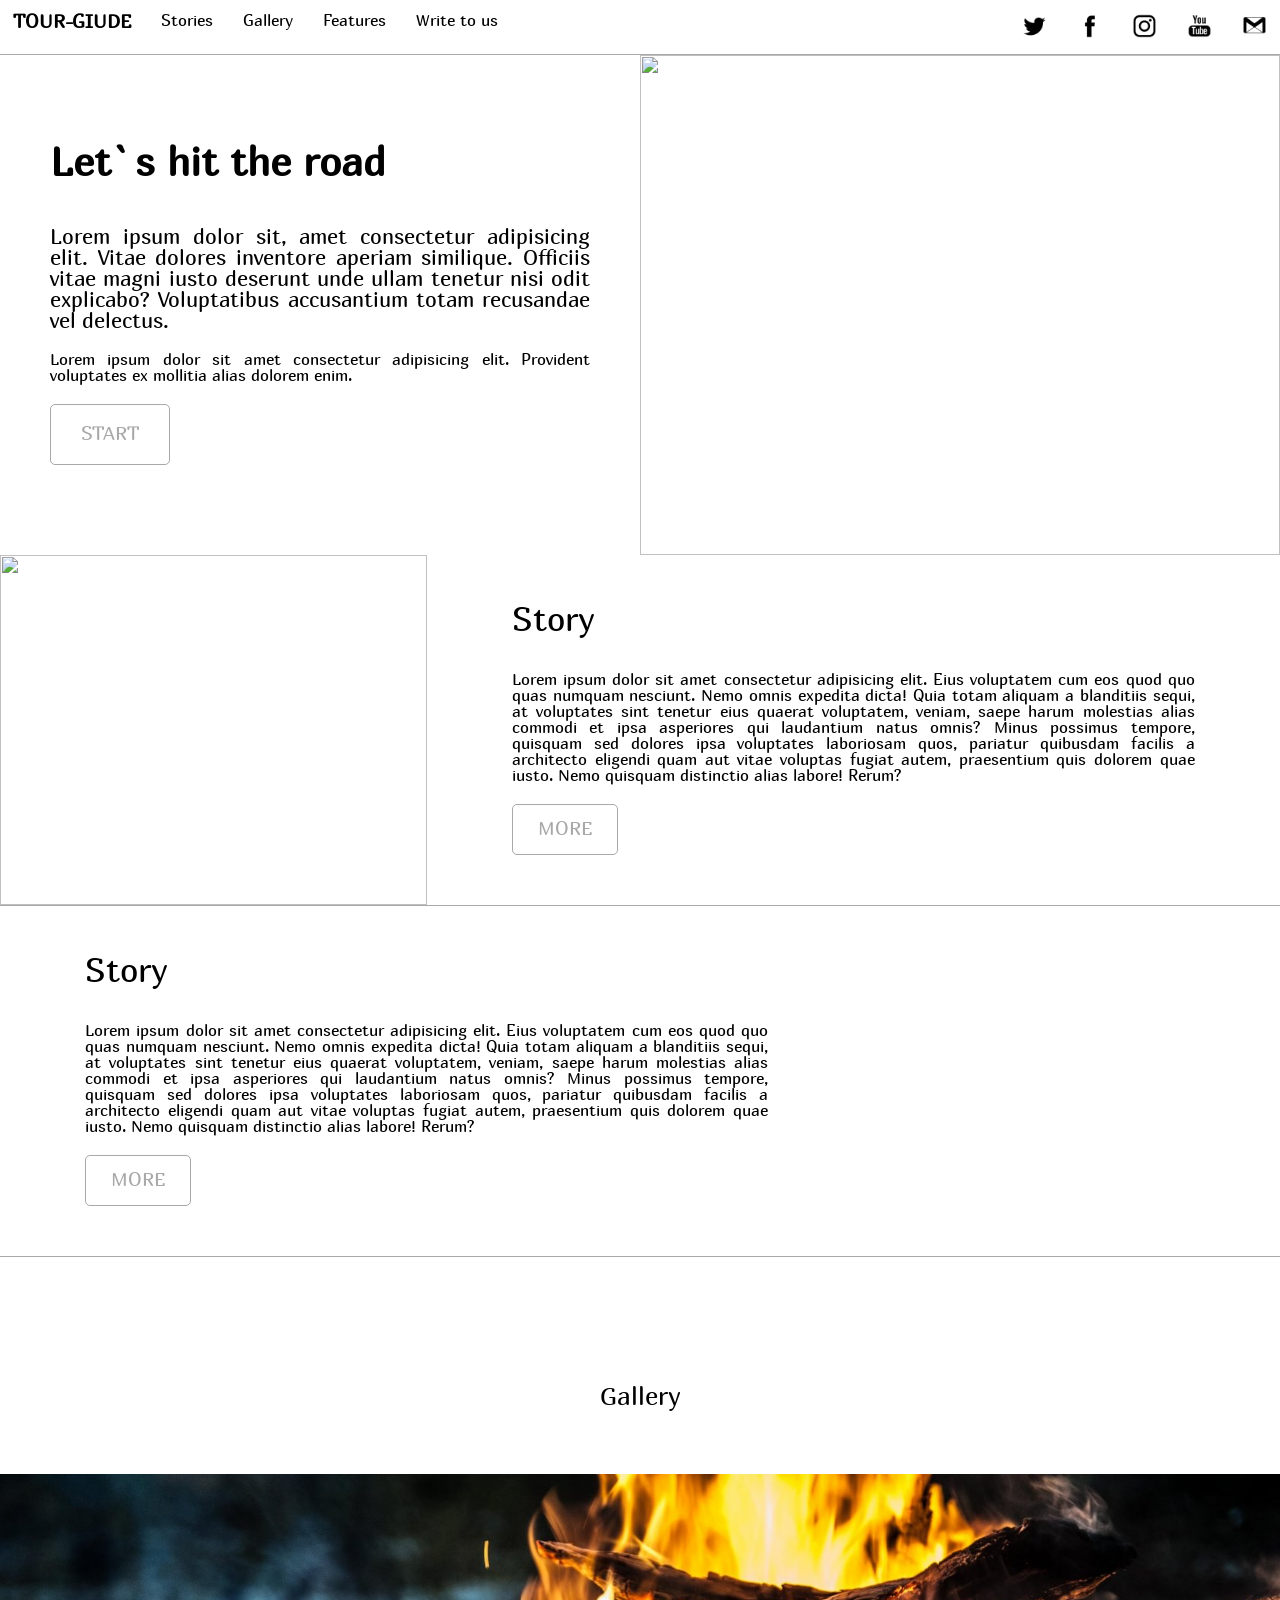
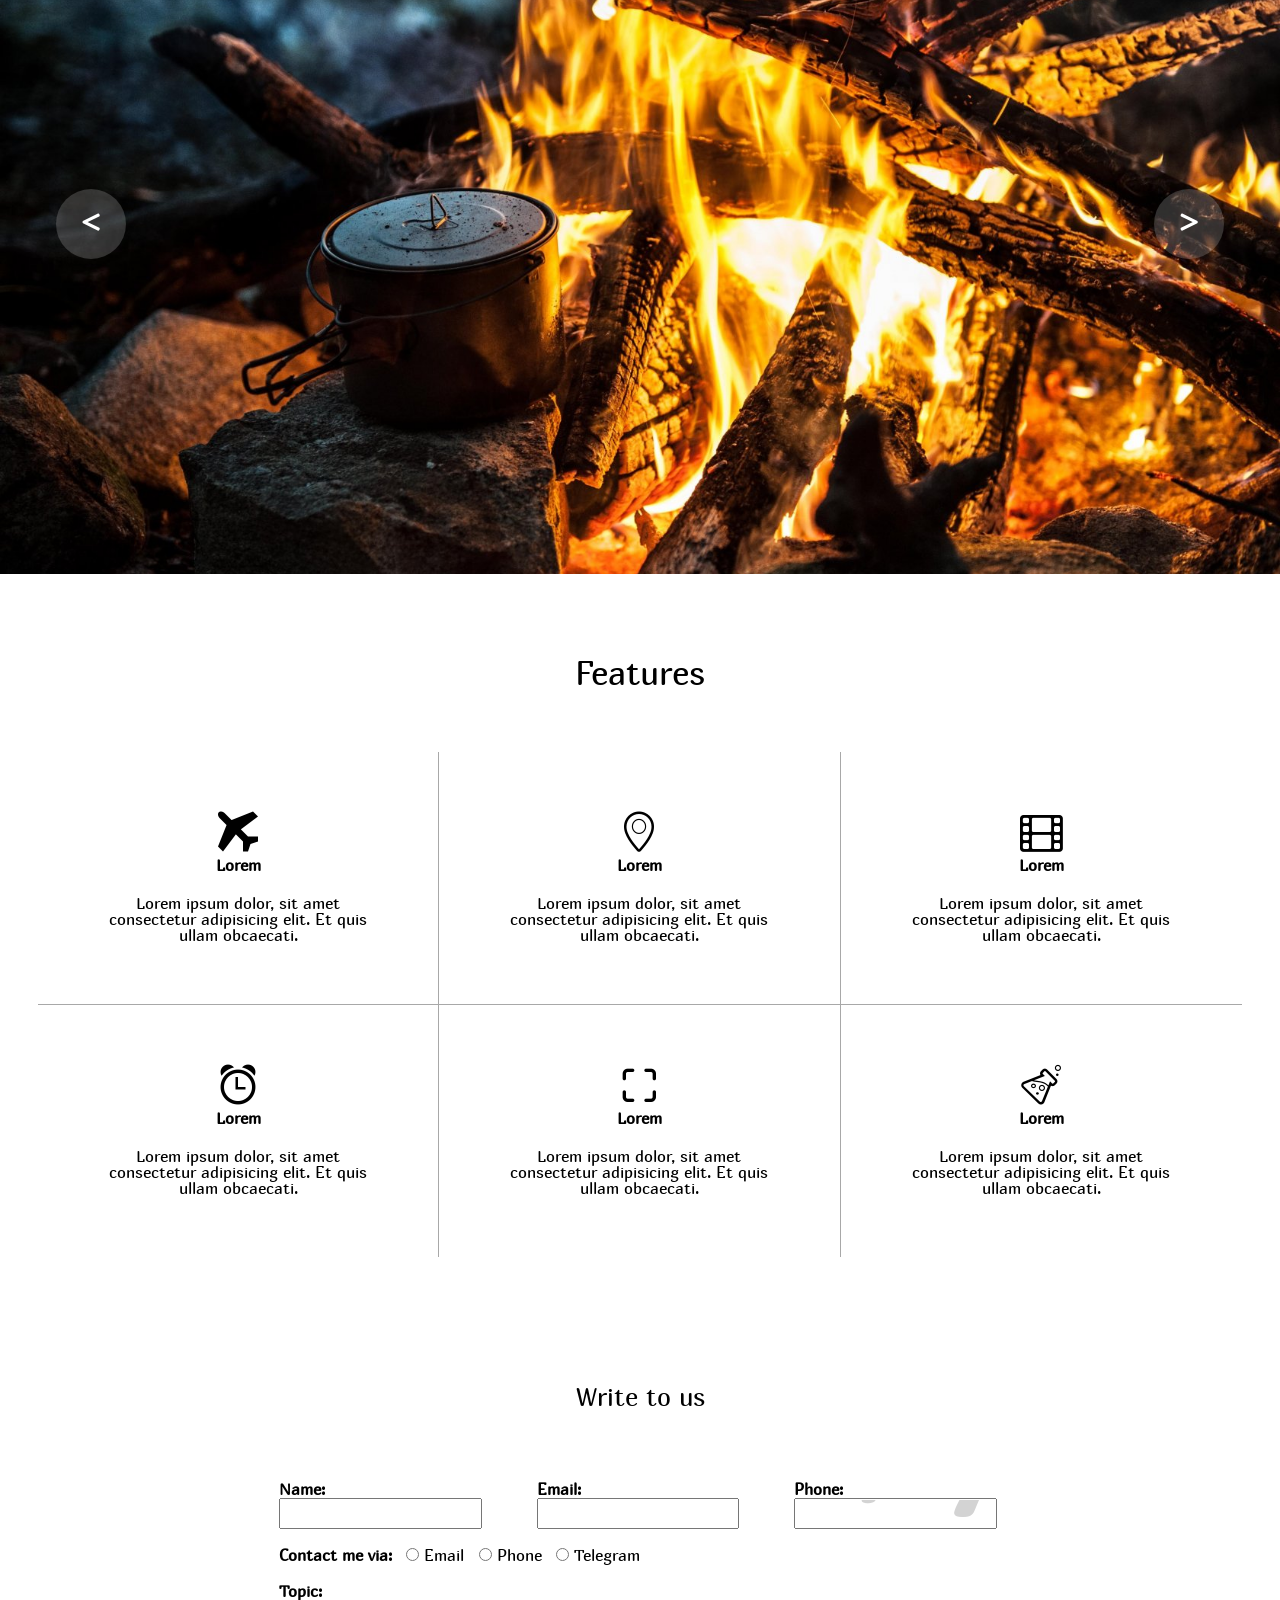
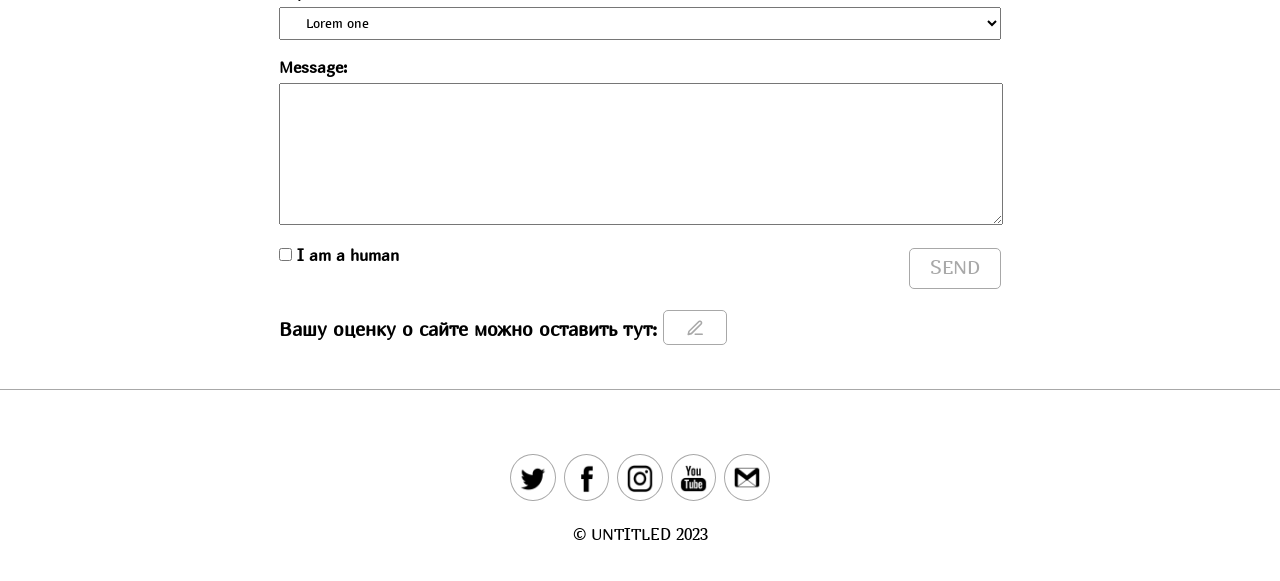
==== index.html @ f969e3f7 "Слайдер" ====
<!DOCTYPE html>
<html lang="en">
<head>
    <meta charset="UTF-8">
    <meta http-equiv="X-UA-Compatible" content="IE=edge">
    <meta name="viewport" content="width=device-width, initial-scale=1.0">
    <title>Project</title>
    <link rel="stylesheet" href="icomoon/style.css">
    <link rel="stylesheet/less" type="text/less" href="style.less">
    <link rel="stylesheet" href="style.css">
</head>
<body>
    <header>
        <div class="head_one">
            <div class="logo">
                tour-giude
            </div>
            <div>
                <a href="#">Stories</a>
            </div>
            <div>
                <a href="#">Gallery</a>
            </div>
            <div>
                <a href="#">Features</a>
            </div>
            <div>
                <a href="#">Write to us</a>
            </div>
        </div>

        <div class="head_two">

            <a href=""><img src="image/twitter-128.png" alt=""></a>
            <a href=""><img src="image/facebook-128.png" alt=""></a>
            <a href=""><img src="image/instagram-2-128.png" alt=""></a>
            <a href=""><img src="image/youtube-128.png" alt=""></a>
            <a href=""><img src="image/gmail-128.png" alt=""></a>

        </div>

        <div class="menu">
            <img src="image/free-icon-menu-bar-7555119.png" alt="">
        </div>
    </header>

    <main>
        <section class="se1">
            <div class="box">
                <div> <!-- текст -->
                    <h1>Let`s hit the road</h1>
                    <p class="p1">Lorem ipsum dolor sit, amet consectetur adipisicing elit. Vitae dolores inventore aperiam similique. Officiis vitae magni iusto deserunt unde ullam tenetur nisi odit explicabo? Voluptatibus accusantium totam recusandae vel delectus.</p>
                    <p class="p2">Lorem ipsum dolor sit amet consectetur adipisicing elit. Provident voluptates ex mollitia alias dolorem enim.</p>
                    <button class="start">start</button>
                </div>

                <div> <!-- изображение -->
                    <img src="https://c.wallhere.com/photos/a4/5b/forest_trees_pine_trees_mountains_nature_landscape_lake_vertical-2164045.jpg!d" alt="">
                </div>
            </div>
            <div class="box1">
                <div>
                    <img src="https://kartinkin.net/pics/uploads/posts/2022-07/1658646574_2-kartinkin-net-p-vertikalnii-les-priroda-krasivo-foto-3.jpg" alt="">
                </div>
                <div>
                    <h3>Story</h3>
                    <p>Lorem ipsum dolor sit amet consectetur adipisicing elit. Eius voluptatem cum eos quod quo quas numquam nesciunt. Nemo omnis expedita dicta! Quia totam aliquam a blanditiis sequi, at voluptates sint tenetur eius quaerat voluptatem, veniam, saepe harum molestias alias commodi et ipsa asperiores qui laudantium natus omnis? Minus possimus tempore, quisquam sed dolores ipsa voluptates laboriosam quos, pariatur quibusdam facilis a architecto eligendi quam aut vitae voluptas fugiat autem, praesentium quis dolorem quae iusto. Nemo quisquam distinctio alias labore! Rerum?</p>
                    <button class="more">more</button>
                </div>
            </div>
            <div class="box2">
                <div>
                    <h3>Story</h3>
                    <p>Lorem ipsum dolor sit amet consectetur adipisicing elit. Eius voluptatem cum eos quod quo quas numquam nesciunt. Nemo omnis expedita dicta! Quia totam aliquam a blanditiis sequi, at voluptates sint tenetur eius quaerat voluptatem, veniam, saepe harum molestias alias commodi et ipsa asperiores qui laudantium natus omnis? Minus possimus tempore, quisquam sed dolores ipsa voluptates laboriosam quos, pariatur quibusdam facilis a architecto eligendi quam aut vitae voluptas fugiat autem, praesentium quis dolorem quae iusto. Nemo quisquam distinctio alias labore! Rerum?</p>
                    <button class="more">more</button>
                </div>
                <div>
                    <img src="https://kartinkin.net/uploads/posts/2022-03/1647526646_1-kartinkin-net-p-priroda-vertikalnie-kartinki-1.jpg" alt="">
                </div>
            </div>
        </section>

        <section class="gal">
            <h3>Gallery</h3>
            <div class="galImg">
                <!-- <div class="st1">&lsaquo;</div> -->
                <!-- <img src="image/forest.jpg" alt="" class="galim1">
                <img src="image/gora.jpg" alt="" class="galim2">
                <img src="image/stars.jpg" alt="" class="galim3">
                <img src="image/fire2.jpg" alt="" class="galim4"> -->
                <div class="galImg_img">
                    <button class="left" onclick="slider.left();"><</button>
                    <div id="src"></div>
                    <button class="right" onclick="slider.right();">></button>
                </div>
                <!-- <div class="st2">&rsaquo;</div> -->
                <!-- <div class="galText">
                    <h4>Lorem</h4>
                    <p>
                        Lorem ipsum dolor sit amet consectetur adipisicing elit. Pariatur, voluptates.
                    </p>
                    <button class="galMore">More</button>
                </div> -->
            </div>
        </section>

        <section class="tab">
            <h3>Features</h3>
            <div class="boxBorder1">
                <span class="icon-airplane icon"></span>
                <h4>Lorem</h4>
                <p>Lorem ipsum dolor, sit amet consectetur adipisicing elit. Et quis ullam obcaecati.</p>
            </div>
            <div class="boxBorder2">
                <span class="icon-location1 icon"></span>
                <h4>Lorem</h4>
                <p>Lorem ipsum dolor, sit amet consectetur adipisicing elit. Et quis ullam obcaecati.</p>
            </div>
            <div class="boxBorder3">
                <span class="icon-film icon"></span>
                <h4>Lorem</h4>
                <p>Lorem ipsum dolor, sit amet consectetur adipisicing elit. Et quis ullam obcaecati.</p>
            </div>
            <div class="boxBorder4">
                <span class="icon-alarm icon"></span>
                <h4>Lorem</h4>
                <p>Lorem ipsum dolor, sit amet consectetur adipisicing elit. Et quis ullam obcaecati.</p>
            </div>
            <div class="boxBorder5">
                <span class="icon-maximize icon"></span>
                <h4>Lorem</h4>
                <p>Lorem ipsum dolor, sit amet consectetur adipisicing elit. Et quis ullam obcaecati.</p>
            </div>
            <div class="boxBorder6">
                <span class="icon-lab1 icon"></span>
                <h4>Lorem</h4>
                <p>Lorem ipsum dolor, sit amet consectetur adipisicing elit. Et quis ullam obcaecati.</p>
            </div>
        </section>

        <section class="form">
            <!-- секция -->
            <h3>Write to us</h3>

            <div class="FormsTow">  <!-- форма -->
                <div class="block1"> <!-- 1 блок -->
                    <div class="name">
                        <div>
                            Name:
                        </div>
                        <input type="text">
                    </div>

                    <div class="email">
                        <div>
                            Email:
                        </div>
                        <input type="email">
                    </div>

                    <div class="phone">
                        <div>
                            Phone:
                        </div>
                        <input type="text" placeholder="+7 (---) --- -- --">
                    </div>
                </div>

                <div class="block2"> <!-- 2 блок -->
                    <div>
                        Contact me via:
                    </div>
                    <label>
                        <input type="radio" name="rad">
                        <span>Email</span>
                    </label>

                    <label>
                        <input type="radio" name="rad">
                        <span>Phone</span>
                    </label>

                    <label>
                        <input type="radio" name="rad">
                        <span>Telegram</span>
                    </label>
                </div>

                <div> <!-- 3 блок -->
                    <div>
                        Topic:
                    </div>

                    <select name="" id="">
                        <option value="">
                            Lorem one
                        </option>

                        <option value="">
                            Lorem two
                        </option>

                        <option value="">
                            Lorem three
                        </option>

                        <option value="">
                            Lorem four
                        </option>

                        <option value="">
                            Lorem five
                        </option>
                    </select>

                </div>

                <div> <!-- 4 блок -->

                    <div>
                        Message:
                    </div>
                    <textarea name="" id="" cols="30" rows="10"></textarea>
                </div>

                <div> <!-- 5 блок -->
                    <label for="">
                        <input type="checkbox">
                        <span>I am a human</span>
                    </label>
                    <button class="send">send</button>
                </div>

                <div class="block6">
                    Вашу оценку о сайте можно оставить тут: <a href="mailto:dasha_260899@mail.ru?subject=Оценка&body=Добры%20день%2C%20Дарья!%0D%0AВаша%20страничка%20оценена%20на%2012%20из%2012)))" class="icon-edit-3"></a>
                </div>
            </div>

        </section>

    </main>

    <footer>
        <div class="box_img"> 
            <div >
                <img src="image/twitter-128.png" alt="">
            </div>
            <div>
                <img src="image/facebook-128.png" alt="">
            </div>
            <div>
                <img src="image/instagram-2-128.png" alt="">
            </div>
            <div>
                <img src="image/youtube-128.png" alt="">
            </div>
            <div>
                <img src="image/gmail-128.png" alt="">
            </div>
        </div>
        <div class="copy">
            &copy; Untitled 2023
        </div>
    </footer>  
    
    
    <script src="script.js"></script>
</body>
</html>
---- icomoon/style.css ----
@font-face {
  font-family: 'icomoon';
  src:  url('fonts/icomoon.eot?20i8xl');
  src:  url('fonts/icomoon.eot?20i8xl#iefix') format('embedded-opentype'),
    url('fonts/icomoon.ttf?20i8xl') format('truetype'),
    url('fonts/icomoon.woff?20i8xl') format('woff'),
    url('fonts/icomoon.svg?20i8xl#icomoon') format('svg');
  font-weight: normal;
  font-style: normal;
  font-display: block;
}

[class^="icon-"], [class*=" icon-"] {
  /* use !important to prevent issues with browser extensions that change fonts */
  font-family: 'icomoon' !important;
  speak: never;
  font-style: normal;
  font-weight: normal;
  font-variant: normal;
  text-transform: none;
  line-height: 1;

  /* Better Font Rendering =========== */
  -webkit-font-smoothing: antialiased;
  -moz-osx-font-smoothing: grayscale;
}

.icon-heart2:before {
  content: "\e900";
}
.icon-cloud2:before {
  content: "\e901";
}
.icon-star1:before {
  content: "\e902";
}
.icon-tv2:before {
  content: "\e903";
}
.icon-sound:before {
  content: "\e904";
}
.icon-video:before {
  content: "\e905";
}
.icon-trash1:before {
  content: "\e906";
}
.icon-user2:before {
  content: "\e907";
}
.icon-key3:before {
  content: "\e908";
}
.icon-search2:before {
  content: "\e909";
}
.icon-settings:before {
  content: "\e90a";
}
.icon-camera2:before {
  content: "\e90b";
}
.icon-tag1:before {
  content: "\e90c";
}
.icon-lock2:before {
  content: "\e90d";
}
.icon-bulb:before {
  content: "\e90e";
}
.icon-pen1:before {
  content: "\e90f";
}
.icon-diamond1:before {
  content: "\e910";
}
.icon-display1:before {
  content: "\e911";
}
.icon-location1:before {
  content: "\e912";
}
.icon-eye2:before {
  content: "\e913";
}
.icon-bubble1:before {
  content: "\e914";
}
.icon-stack1:before {
  content: "\e915";
}
.icon-cup:before {
  content: "\e916";
}
.icon-phone2:before {
  content: "\e917";
}
.icon-news:before {
  content: "\e918";
}
.icon-mail1:before {
  content: "\e919";
}
.icon-like:before {
  content: "\e91a";
}
.icon-photo1:before {
  content: "\e91b";
}
.icon-note:before {
  content: "\e91c";
}
.icon-clock1:before {
  content: "\e91d";
}
.icon-paperplane:before {
  content: "\e91e";
}
.icon-params:before {
  content: "\e91f";
}
.icon-banknote:before {
  content: "\e920";
}
.icon-data:before {
  content: "\e921";
}
.icon-music2:before {
  content: "\e922";
}
.icon-megaphone:before {
  content: "\e923";
}
.icon-study:before {
  content: "\e924";
}
.icon-lab1:before {
  content: "\e925";
}
.icon-food:before {
  content: "\e926";
}
.icon-t-shirt:before {
  content: "\e927";
}
.icon-fire2:before {
  content: "\e928";
}
.icon-clip:before {
  content: "\e929";
}
.icon-shop:before {
  content: "\e92a";
}
.icon-calendar2:before {
  content: "\e92b";
}
.icon-wallet:before {
  content: "\e92c";
}
.icon-vynil:before {
  content: "\e92d";
}
.icon-truck2:before {
  content: "\e92e";
}
.icon-world:before {
  content: "\e92f";
}
.icon-activity:before {
  content: "\e930";
}
.icon-airplay:before {
  content: "\e931";
}
.icon-alert-circle:before {
  content: "\e932";
}
.icon-alert-octagon:before {
  content: "\e933";
}
.icon-alert-triangle:before {
  content: "\e934";
}
.icon-align-center1:before {
  content: "\e935";
}
.icon-align-justify1:before {
  content: "\e936";
}
.icon-align-left1:before {
  content: "\e937";
}
.icon-align-right1:before {
  content: "\e938";
}
.icon-anchor1:before {
  content: "\e939";
}
.icon-aperture:before {
  content: "\e93a";
}
.icon-archive1:before {
  content: "\e93b";
}
.icon-arrow-down3:before {
  content: "\e93c";
}
.icon-arrow-down-circle:before {
  content: "\e93d";
}
.icon-arrow-down-left1:before {
  content: "\e93e";
}
.icon-arrow-down-right1:before {
  content: "\e93f";
}
.icon-arrow-left3:before {
  content: "\e940";
}
.icon-arrow-left-circle:before {
  content: "\e941";
}
.icon-arrow-right3:before {
  content: "\e942";
}
.icon-arrow-right-circle:before {
  content: "\e943";
}
.icon-arrow-up3:before {
  content: "\e944";
}
.icon-arrow-up-circle:before {
  content: "\e945";
}
.icon-arrow-up-left1:before {
  content: "\e946";
}
.icon-arrow-up-right1:before {
  content: "\e947";
}
.icon-at-sign:before {
  content: "\e948";
}
.icon-award:before {
  content: "\e949";
}
.icon-bar-chart1:before {
  content: "\e94a";
}
.icon-bar-chart-2:before {
  content: "\e94b";
}
.icon-battery1:before {
  content: "\e94c";
}
.icon-battery-charging:before {
  content: "\e94d";
}
.icon-bell2:before {
  content: "\e94e";
}
.icon-bell-off:before {
  content: "\e94f";
}
.icon-bluetooth1:before {
  content: "\e950";
}
.icon-bold2:before {
  content: "\e951";
}
.icon-book2:before {
  content: "\e952";
}
.icon-book-open:before {
  content: "\e953";
}
.icon-bookmark2:before {
  content: "\e954";
}
.icon-box:before {
  content: "\e955";
}
.icon-briefcase2:before {
  content: "\e956";
}
.icon-calendar3:before {
  content: "\e957";
}
.icon-camera3:before {
  content: "\e958";
}
.icon-camera-off:before {
  content: "\e959";
}
.icon-cast:before {
  content: "\e95a";
}
.icon-check1:before {
  content: "\e95b";
}
.icon-check-circle1:before {
  content: "\e95c";
}
.icon-check-square1:before {
  content: "\e95d";
}
.icon-chevron-down1:before {
  content: "\e95e";
}
.icon-chevron-left1:before {
  content: "\e95f";
}
.icon-chevron-right1:before {
  content: "\e960";
}
.icon-chevron-up1:before {
  content: "\e961";
}
.icon-chevrons-down:before {
  content: "\e962";
}
.icon-chevrons-left:before {
  content: "\e963";
}
.icon-chevrons-right:before {
  content: "\e964";
}
.icon-chevrons-up:before {
  content: "\e965";
}
.icon-chrome2:before {
  content: "\e966";
}
.icon-circle1:before {
  content: "\e967";
}
.icon-clipboard2:before {
  content: "\e968";
}
.icon-clock3:before {
  content: "\e969";
}
.icon-cloud3:before {
  content: "\e96a";
}
.icon-cloud-drizzle:before {
  content: "\e96b";
}
.icon-cloud-lightning:before {
  content: "\e96c";
}
.icon-cloud-off:before {
  content: "\e96d";
}
.icon-cloud-rain:before {
  content: "\e96e";
}
.icon-cloud-snow:before {
  content: "\e96f";
}
.icon-code1:before {
  content: "\e970";
}
.icon-codepen2:before {
  content: "\e971";
}
.icon-codesandbox:before {
  content: "\e972";
}
.icon-coffee1:before {
  content: "\e973";
}
.icon-columns1:before {
  content: "\e974";
}
.icon-command1:before {
  content: "\e975";
}
.icon-compass3:before {
  content: "\e976";
}
.icon-copy2:before {
  content: "\e977";
}
.icon-corner-down-left:before {
  content: "\e978";
}
.icon-corner-down-right:before {
  content: "\e979";
}
.icon-corner-left-down:before {
  content: "\e97a";
}
.icon-corner-left-up:before {
  content: "\e97b";
}
.icon-corner-right-down:before {
  content: "\e97c";
}
.icon-corner-right-up:before {
  content: "\e97d";
}
.icon-corner-up-left:before {
  content: "\e97e";
}
.icon-corner-up-right:before {
  content: "\e97f";
}
.icon-cpu:before {
  content: "\e980";
}
.icon-credit-card2:before {
  content: "\e981";
}
.icon-crop2:before {
  content: "\e982";
}
.icon-crosshair:before {
  content: "\e983";
}
.icon-database2:before {
  content: "\e984";
}
.icon-delete:before {
  content: "\e985";
}
.icon-disc:before {
  content: "\e986";
}
.icon-dollar-sign:before {
  content: "\e987";
}
.icon-download4:before {
  content: "\e988";
}
.icon-download-cloud:before {
  content: "\e989";
}
.icon-droplet1:before {
  content: "\e98a";
}
.icon-edit1:before {
  content: "\e98b";
}
.icon-edit-2:before {
  content: "\e98c";
}
.icon-edit-3:before {
  content: "\e98d";
}
.icon-external-link1:before {
  content: "\e98e";
}
.icon-eye3:before {
  content: "\e98f";
}
.icon-eye-off:before {
  content: "\e990";
}
.icon-facebook3:before {
  content: "\e991";
}
.icon-fast-forward1:before {
  content: "\e992";
}
.icon-feather:before {
  content: "\e993";
}
.icon-figma:before {
  content: "\e994";
}
.icon-file1:before {
  content: "\e995";
}
.icon-file-minus:before {
  content: "\e996";
}
.icon-file-plus:before {
  content: "\e997";
}
.icon-file-text3:before {
  content: "\e998";
}
.icon-film2:before {
  content: "\e999";
}
.icon-filter2:before {
  content: "\e99a";
}
.icon-flag2:before {
  content: "\e99b";
}
.icon-folder2:before {
  content: "\e99c";
}
.icon-folder-minus1:before {
  content: "\e99d";
}
.icon-folder-plus1:before {
  content: "\e99e";
}
.icon-framer:before {
  content: "\e99f";
}
.icon-frown:before {
  content: "\e9a0";
}
.icon-gift2:before {
  content: "\e9a1";
}
.icon-git-branch:before {
  content: "\e9a2";
}
.icon-git-commit:before {
  content: "\e9a3";
}
.icon-git-merge:before {
  content: "\e9a4";
}
.icon-git-pull-request:before {
  content: "\e9a5";
}
.icon-github2:before {
  content: "\e9a6";
}
.icon-gitlab1:before {
  content: "\e9a7";
}
.icon-globe1:before {
  content: "\e9a8";
}
.icon-grid:before {
  content: "\e9a9";
}
.icon-hard-drive:before {
  content: "\e9aa";
}
.icon-hash:before {
  content: "\e9ab";
}
.icon-headphones2:before {
  content: "\e9ac";
}
.icon-heart3:before {
  content: "\e9ad";
}
.icon-help-circle:before {
  content: "\e9ae";
}
.icon-hexagon:before {
  content: "\e9af";
}
.icon-home4:before {
  content: "\e9b0";
}
.icon-image2:before {
  content: "\e9b1";
}
.icon-inbox1:before {
  content: "\e9b2";
}
.icon-info2:before {
  content: "\e9b3";
}
.icon-instagram2:before {
  content: "\e9b4";
}
.icon-italic2:before {
  content: "\e9b5";
}
.icon-key4:before {
  content: "\e9b6";
}
.icon-layers:before {
  content: "\e9b7";
}
.icon-layout:before {
  content: "\e9b8";
}
.icon-life-buoy1:before {
  content: "\e9b9";
}
.icon-link2:before {
  content: "\e9ba";
}
.icon-link-2:before {
  content: "\e9bb";
}
.icon-linkedin3:before {
  content: "\e9bc";
}
.icon-list3:before {
  content: "\e9bd";
}
.icon-loader:before {
  content: "\e9be";
}
.icon-lock3:before {
  content: "\e9bf";
}
.icon-log-in:before {
  content: "\e9c0";
}
.icon-log-out:before {
  content: "\e9c1";
}
.icon-mail5:before {
  content: "\e9c2";
}
.icon-map3:before {
  content: "\e9c3";
}
.icon-map-pin1:before {
  content: "\e9c4";
}
.icon-maximize:before {
  content: "\e9c5";
}
.icon-maximize-2:before {
  content: "\e9c6";
}
.icon-meh:before {
  content: "\e9c7";
}
.icon-menu1:before {
  content: "\e9c8";
}
.icon-message-circle:before {
  content: "\e9c9";
}
.icon-message-square:before {
  content: "\e9ca";
}
.icon-mic1:before {
  content: "\e9cb";
}
.icon-mic-off:before {
  content: "\e9cc";
}
.icon-minimize:before {
  content: "\e9cd";
}
.icon-minimize-2:before {
  content: "\e9ce";
}
.icon-minus2:before {
  content: "\e9cf";
}
.icon-minus-circle1:before {
  content: "\e9d0";
}
.icon-minus-square1:before {
  content: "\e9d1";
}
.icon-monitor:before {
  content: "\e9d2";
}
.icon-moon:before {
  content: "\e9d3";
}
.icon-more-horizontal:before {
  content: "\e9d4";
}
.icon-more-vertical:before {
  content: "\e9d5";
}
.icon-mouse-pointer1:before {
  content: "\e9d6";
}
.icon-move:before {
  content: "\e9d7";
}
.icon-music3:before {
  content: "\e9d8";
}
.icon-navigation:before {
  content: "\e9d9";
}
.icon-navigation-2:before {
  content: "\e9da";
}
.icon-octagon:before {
  content: "\e9db";
}
.icon-package:before {
  content: "\e9dc";
}
.icon-paperclip1:before {
  content: "\e9dd";
}
.icon-pause3:before {
  content: "\e9de";
}
.icon-pause-circle1:before {
  content: "\e9df";
}
.icon-pen-tool:before {
  content: "\e9e0";
}
.icon-percent1:before {
  content: "\e9e1";
}
.icon-phone3:before {
  content: "\e9e2";
}
.icon-phone-call:before {
  content: "\e9e3";
}
.icon-phone-forwarded:before {
  content: "\e9e4";
}
.icon-phone-incoming:before {
  content: "\e9e5";
}
.icon-phone-missed:before {
  content: "\e9e6";
}
.icon-phone-off:before {
  content: "\e9e7";
}
.icon-phone-outgoing:before {
  content: "\e9e8";
}
.icon-pie-chart2:before {
  content: "\e9e9";
}
.icon-play4:before {
  content: "\e9ea";
}
.icon-play-circle1:before {
  content: "\e9eb";
}
.icon-plus2:before {
  content: "\e9ec";
}
.icon-plus-circle1:before {
  content: "\e9ed";
}
.icon-plus-square1:before {
  content: "\e9ee";
}
.icon-pocket:before {
  content: "\e9ef";
}
.icon-power1:before {
  content: "\e9f0";
}
.icon-printer1:before {
  content: "\e9f1";
}
.icon-radio:before {
  content: "\e9f2";
}
.icon-refresh-ccw:before {
  content: "\e9f3";
}
.icon-refresh-cw:before {
  content: "\e9f4";
}
.icon-repeat1:before {
  content: "\e9f5";
}
.icon-rewind:before {
  content: "\e9f6";
}
.icon-rotate-ccw:before {
  content: "\e9f7";
}
.icon-rotate-cw:before {
  content: "\e9f8";
}
.icon-rss3:before {
  content: "\e9f9";
}
.icon-save1:before {
  content: "\e9fa";
}
.icon-scissors2:before {
  content: "\e9fb";
}
.icon-search3:before {
  content: "\e9fc";
}
.icon-send1:before {
  content: "\e9fd";
}
.icon-server1:before {
  content: "\e9fe";
}
.icon-settings1:before {
  content: "\e9ff";
}
.icon-share3:before {
  content: "\ea00";
}
.icon-share-2:before {
  content: "\ea01";
}
.icon-shield2:before {
  content: "\ea02";
}
.icon-shield-off:before {
  content: "\ea03";
}
.icon-shopping-bag1:before {
  content: "\ea04";
}
.icon-shopping-cart1:before {
  content: "\ea05";
}
.icon-shuffle1:before {
  content: "\ea06";
}
.icon-sidebar:before {
  content: "\ea07";
}
.icon-skip-back:before {
  content: "\ea08";
}
.icon-skip-forward:before {
  content: "\ea09";
}
.icon-slack1:before {
  content: "\ea0a";
}
.icon-slash:before {
  content: "\ea0b";
}
.icon-sliders1:before {
  content: "\ea0c";
}
.icon-smartphone:before {
  content: "\ea0d";
}
.icon-smile1:before {
  content: "\ea0e";
}
.icon-speaker:before {
  content: "\ea0f";
}
.icon-square1:before {
  content: "\ea10";
}
.icon-star2:before {
  content: "\ea11";
}
.icon-stop-circle1:before {
  content: "\ea12";
}
.icon-sun1:before {
  content: "\ea13";
}
.icon-sunrise:before {
  content: "\ea14";
}
.icon-sunset:before {
  content: "\ea15";
}
.icon-tablet2:before {
  content: "\ea16";
}
.icon-tag2:before {
  content: "\ea17";
}
.icon-target1:before {
  content: "\ea18";
}
.icon-terminal2:before {
  content: "\ea19";
}
.icon-thermometer1:before {
  content: "\ea1a";
}
.icon-thumbs-down1:before {
  content: "\ea1b";
}
.icon-thumbs-up1:before {
  content: "\ea1c";
}
.icon-toggle-left1:before {
  content: "\ea1d";
}
.icon-toggle-right1:before {
  content: "\ea1e";
}
.icon-tool:before {
  content: "\ea1f";
}
.icon-trash2:before {
  content: "\ea20";
}
.icon-trash-2:before {
  content: "\ea21";
}
.icon-trello2:before {
  content: "\ea22";
}
.icon-trending-down:before {
  content: "\ea23";
}
.icon-trending-up:before {
  content: "\ea24";
}
.icon-triangle:before {
  content: "\ea25";
}
.icon-truck3:before {
  content: "\ea26";
}
.icon-tv3:before {
  content: "\ea27";
}
.icon-twitch2:before {
  content: "\ea28";
}
.icon-twitter2:before {
  content: "\ea29";
}
.icon-type:before {
  content: "\ea2a";
}
.icon-umbrella1:before {
  content: "\ea2b";
}
.icon-underline2:before {
  content: "\ea2c";
}
.icon-unlock1:before {
  content: "\ea2d";
}
.icon-upload4:before {
  content: "\ea2e";
}
.icon-upload-cloud:before {
  content: "\ea2f";
}
.icon-user3:before {
  content: "\ea30";
}
.icon-user-check1:before {
  content: "\ea31";
}
.icon-user-minus1:before {
  content: "\ea32";
}
.icon-user-plus2:before {
  content: "\ea33";
}
.icon-user-x:before {
  content: "\ea34";
}
.icon-users2:before {
  content: "\ea35";
}
.icon-video1:before {
  content: "\ea36";
}
.icon-video-off:before {
  content: "\ea37";
}
.icon-voicemail:before {
  content: "\ea38";
}
.icon-volume:before {
  content: "\ea39";
}
.icon-volume-1:before {
  content: "\ea3a";
}
.icon-volume-2:before {
  content: "\ea3b";
}
.icon-volume-x:before {
  content: "\ea3c";
}
.icon-watch:before {
  content: "\ea3d";
}
.icon-wifi1:before {
  content: "\ea3e";
}
.icon-wifi-off:before {
  content: "\ea3f";
}
.icon-wind:before {
  content: "\ea40";
}
.icon-x:before {
  content: "\ea41";
}
.icon-x-circle:before {
  content: "\ea42";
}
.icon-x-octagon:before {
  content: "\ea43";
}
.icon-x-square:before {
  content: "\ea44";
}
.icon-youtube3:before {
  content: "\ea45";
}
.icon-zap:before {
  content: "\ea46";
}
.icon-zap-off:before {
  content: "\ea47";
}
.icon-zoom-in1:before {
  content: "\ea48";
}
.icon-zoom-out1:before {
  content: "\ea49";
}
.icon-asterisk:before {
  content: "\f069";
}
.icon-plus:before {
  content: "\f067";
}
.icon-question:before {
  content: "\f128";
}
.icon-minus:before {
  content: "\f068";
}
.icon-glass:before {
  content: "\f000";
}
.icon-music:before {
  content: "\f001";
}
.icon-search:before {
  content: "\f002";
}
.icon-envelope-o:before {
  content: "\f003";
}
.icon-heart:before {
  content: "\f004";
}
.icon-star:before {
  content: "\f005";
}
.icon-star-o:before {
  content: "\f006";
}
.icon-user:before {
  content: "\f007";
}
.icon-film:before {
  content: "\f008";
}
.icon-th-large:before {
  content: "\f009";
}
.icon-th:before {
  content: "\f00a";
}
.icon-th-list:before {
  content: "\f00b";
}
.icon-check:before {
  content: "\f00c";
}
.icon-close:before {
  content: "\f00d";
}
.icon-remove:before {
  content: "\f00d";
}
.icon-times:before {
  content: "\f00d";
}
.icon-search-plus:before {
  content: "\f00e";
}
.icon-search-minus:before {
  content: "\f010";
}
.icon-power-off:before {
  content: "\f011";
}
.icon-signal:before {
  content: "\f012";
}
.icon-cog:before {
  content: "\f013";
}
.icon-gear:before {
  content: "\f013";
}
.icon-trash-o:before {
  content: "\f014";
}
.icon-home:before {
  content: "\f015";
}
.icon-file-o:before {
  content: "\f016";
}
.icon-clock-o:before {
  content: "\f017";
}
.icon-road:before {
  content: "\f018";
}
.icon-download:before {
  content: "\f019";
}
.icon-arrow-circle-o-down:before {
  content: "\f01a";
}
.icon-arrow-circle-o-up:before {
  content: "\f01b";
}
.icon-inbox:before {
  content: "\f01c";
}
.icon-play-circle-o:before {
  content: "\f01d";
}
.icon-repeat:before {
  content: "\f01e";
}
.icon-rotate-right:before {
  content: "\f01e";
}
.icon-refresh:before {
  content: "\f021";
}
.icon-list-alt:before {
  content: "\f022";
}
.icon-lock:before {
  content: "\f023";
}
.icon-flag:before {
  content: "\f024";
}
.icon-headphones:before {
  content: "\f025";
}
.icon-volume-off:before {
  content: "\f026";
}
.icon-volume-down:before {
  content: "\f027";
}
.icon-volume-up:before {
  content: "\f028";
}
.icon-qrcode:before {
  content: "\f029";
}
.icon-barcode:before {
  content: "\f02a";
}
.icon-tag:before {
  content: "\f02b";
}
.icon-tags:before {
  content: "\f02c";
}
.icon-book:before {
  content: "\f02d";
}
.icon-bookmark:before {
  content: "\f02e";
}
.icon-print:before {
  content: "\f02f";
}
.icon-camera:before {
  content: "\f030";
}
.icon-font:before {
  content: "\f031";
}
.icon-bold:before {
  content: "\f032";
}
.icon-italic:before {
  content: "\f033";
}
.icon-text-height:before {
  content: "\f034";
}
.icon-text-width:before {
  content: "\f035";
}
.icon-align-left:before {
  content: "\f036";
}
.icon-align-center:before {
  content: "\f037";
}
.icon-align-right:before {
  content: "\f038";
}
.icon-align-justify:before {
  content: "\f039";
}
.icon-list:before {
  content: "\f03a";
}
.icon-dedent:before {
  content: "\f03b";
}
.icon-outdent:before {
  content: "\f03b";
}
.icon-indent:before {
  content: "\f03c";
}
.icon-video-camera:before {
  content: "\f03d";
}
.icon-image:before {
  content: "\f03e";
}
.icon-photo:before {
  content: "\f03e";
}
.icon-picture-o:before {
  content: "\f03e";
}
.icon-pencil:before {
  content: "\f040";
}
.icon-map-marker:before {
  content: "\f041";
}
.icon-adjust:before {
  content: "\f042";
}
.icon-tint:before {
  content: "\f043";
}
.icon-edit:before {
  content: "\f044";
}
.icon-pencil-square-o:before {
  content: "\f044";
}
.icon-share-square-o:before {
  content: "\f045";
}
.icon-check-square-o:before {
  content: "\f046";
}
.icon-arrows:before {
  content: "\f047";
}
.icon-step-backward:before {
  content: "\f048";
}
.icon-fast-backward:before {
  content: "\f049";
}
.icon-backward:before {
  content: "\f04a";
}
.icon-play:before {
  content: "\f04b";
}
.icon-pause:before {
  content: "\f04c";
}
.icon-stop:before {
  content: "\f04d";
}
.icon-forward:before {
  content: "\f04e";
}
.icon-fast-forward:before {
  content: "\f050";
}
.icon-step-forward:before {
  content: "\f051";
}
.icon-eject:before {
  content: "\f052";
}
.icon-chevron-left:before {
  content: "\f053";
}
.icon-chevron-right:before {
  content: "\f054";
}
.icon-plus-circle:before {
  content: "\f055";
}
.icon-minus-circle:before {
  content: "\f056";
}
.icon-times-circle:before {
  content: "\f057";
}
.icon-check-circle:before {
  content: "\f058";
}
.icon-question-circle:before {
  content: "\f059";
}
.icon-info-circle:before {
  content: "\f05a";
}
.icon-crosshairs:before {
  content: "\f05b";
}
.icon-times-circle-o:before {
  content: "\f05c";
}
.icon-check-circle-o:before {
  content: "\f05d";
}
.icon-ban:before {
  content: "\f05e";
}
.icon-arrow-left:before {
  content: "\f060";
}
.icon-arrow-right:before {
  content: "\f061";
}
.icon-arrow-up:before {
  content: "\f062";
}
.icon-arrow-down:before {
  content: "\f063";
}
.icon-mail-forward:before {
  content: "\f064";
}
.icon-share:before {
  content: "\f064";
}
.icon-expand:before {
  content: "\f065";
}
.icon-compress:before {
  content: "\f066";
}
.icon-exclamation-circle:before {
  content: "\f06a";
}
.icon-gift:before {
  content: "\f06b";
}
.icon-leaf:before {
  content: "\f06c";
}
.icon-fire:before {
  content: "\f06d";
}
.icon-eye:before {
  content: "\f06e";
}
.icon-eye-slash:before {
  content: "\f070";
}
.icon-exclamation-triangle:before {
  content: "\f071";
}
.icon-warning:before {
  content: "\f071";
}
.icon-plane:before {
  content: "\f072";
}
.icon-calendar:before {
  content: "\f073";
}
.icon-random:before {
  content: "\f074";
}
.icon-comment:before {
  content: "\f075";
}
.icon-magnet:before {
  content: "\f076";
}
.icon-chevron-up:before {
  content: "\f077";
}
.icon-chevron-down:before {
  content: "\f078";
}
.icon-retweet:before {
  content: "\f079";
}
.icon-shopping-cart:before {
  content: "\f07a";
}
.icon-folder:before {
  content: "\f07b";
}
.icon-folder-open:before {
  content: "\f07c";
}
.icon-arrows-v:before {
  content: "\f07d";
}
.icon-arrows-h:before {
  content: "\f07e";
}
.icon-bar-chart:before {
  content: "\f080";
}
.icon-bar-chart-o:before {
  content: "\f080";
}
.icon-twitter-square:before {
  content: "\f081";
}
.icon-facebook-square:before {
  content: "\f082";
}
.icon-camera-retro:before {
  content: "\f083";
}
.icon-key:before {
  content: "\f084";
}
.icon-cogs:before {
  content: "\f085";
}
.icon-gears:before {
  content: "\f085";
}
.icon-comments:before {
  content: "\f086";
}
.icon-thumbs-o-up:before {
  content: "\f087";
}
.icon-thumbs-o-down:before {
  content: "\f088";
}
.icon-star-half:before {
  content: "\f089";
}
.icon-heart-o:before {
  content: "\f08a";
}
.icon-sign-out:before {
  content: "\f08b";
}
.icon-linkedin-square:before {
  content: "\f08c";
}
.icon-thumb-tack:before {
  content: "\f08d";
}
.icon-external-link:before {
  content: "\f08e";
}
.icon-sign-in:before {
  content: "\f090";
}
.icon-trophy:before {
  content: "\f091";
}
.icon-github-square:before {
  content: "\f092";
}
.icon-upload:before {
  content: "\f093";
}
.icon-lemon-o:before {
  content: "\f094";
}
.icon-phone:before {
  content: "\f095";
}
.icon-square-o:before {
  content: "\f096";
}
.icon-bookmark-o:before {
  content: "\f097";
}
.icon-phone-square:before {
  content: "\f098";
}
.icon-twitter:before {
  content: "\f099";
}
.icon-facebook:before {
  content: "\f09a";
}
.icon-facebook-f:before {
  content: "\f09a";
}
.icon-github:before {
  content: "\f09b";
}
.icon-unlock:before {
  content: "\f09c";
}
.icon-credit-card:before {
  content: "\f09d";
}
.icon-feed:before {
  content: "\f09e";
}
.icon-rss:before {
  content: "\f09e";
}
.icon-hdd-o:before {
  content: "\f0a0";
}
.icon-bullhorn:before {
  content: "\f0a1";
}
.icon-bell-o:before {
  content: "\f0a2";
}
.icon-certificate:before {
  content: "\f0a3";
}
.icon-hand-o-right:before {
  content: "\f0a4";
}
.icon-hand-o-left:before {
  content: "\f0a5";
}
.icon-hand-o-up:before {
  content: "\f0a6";
}
.icon-hand-o-down:before {
  content: "\f0a7";
}
.icon-arrow-circle-left:before {
  content: "\f0a8";
}
.icon-arrow-circle-right:before {
  content: "\f0a9";
}
.icon-arrow-circle-up:before {
  content: "\f0aa";
}
.icon-arrow-circle-down:before {
  content: "\f0ab";
}
.icon-globe:before {
  content: "\f0ac";
}
.icon-wrench:before {
  content: "\f0ad";
}
.icon-tasks:before {
  content: "\f0ae";
}
.icon-filter:before {
  content: "\f0b0";
}
.icon-briefcase:before {
  content: "\f0b1";
}
.icon-arrows-alt:before {
  content: "\f0b2";
}
.icon-group:before {
  content: "\f0c0";
}
.icon-users:before {
  content: "\f0c0";
}
.icon-chain:before {
  content: "\f0c1";
}
.icon-link:before {
  content: "\f0c1";
}
.icon-cloud:before {
  content: "\f0c2";
}
.icon-flask:before {
  content: "\f0c3";
}
.icon-cut:before {
  content: "\f0c4";
}
.icon-scissors:before {
  content: "\f0c4";
}
.icon-copy:before {
  content: "\f0c5";
}
.icon-files-o:before {
  content: "\f0c5";
}
.icon-paperclip:before {
  content: "\f0c6";
}
.icon-floppy-o:before {
  content: "\f0c7";
}
.icon-save:before {
  content: "\f0c7";
}
.icon-square:before {
  content: "\f0c8";
}
.icon-bars:before {
  content: "\f0c9";
}
.icon-navicon:before {
  content: "\f0c9";
}
.icon-reorder:before {
  content: "\f0c9";
}
.icon-list-ul:before {
  content: "\f0ca";
}
.icon-list-ol:before {
  content: "\f0cb";
}
.icon-strikethrough:before {
  content: "\f0cc";
}
.icon-underline:before {
  content: "\f0cd";
}
.icon-table:before {
  content: "\f0ce";
}
.icon-magic:before {
  content: "\f0d0";
}
.icon-truck:before {
  content: "\f0d1";
}
.icon-pinterest:before {
  content: "\f0d2";
}
.icon-pinterest-square:before {
  content: "\f0d3";
}
.icon-google-plus-square:before {
  content: "\f0d4";
}
.icon-google-plus:before {
  content: "\f0d5";
}
.icon-money:before {
  content: "\f0d6";
}
.icon-caret-down:before {
  content: "\f0d7";
}
.icon-caret-up:before {
  content: "\f0d8";
}
.icon-caret-left:before {
  content: "\f0d9";
}
.icon-caret-right:before {
  content: "\f0da";
}
.icon-columns:before {
  content: "\f0db";
}
.icon-sort:before {
  content: "\f0dc";
}
.icon-unsorted:before {
  content: "\f0dc";
}
.icon-sort-desc:before {
  content: "\f0dd";
}
.icon-sort-down:before {
  content: "\f0dd";
}
.icon-sort-asc:before {
  content: "\f0de";
}
.icon-sort-up:before {
  content: "\f0de";
}
.icon-envelope:before {
  content: "\f0e0";
}
.icon-linkedin:before {
  content: "\f0e1";
}
.icon-rotate-left:before {
  content: "\f0e2";
}
.icon-undo:before {
  content: "\f0e2";
}
.icon-gavel:before {
  content: "\f0e3";
}
.icon-legal:before {
  content: "\f0e3";
}
.icon-dashboard:before {
  content: "\f0e4";
}
.icon-tachometer:before {
  content: "\f0e4";
}
.icon-comment-o:before {
  content: "\f0e5";
}
.icon-comments-o:before {
  content: "\f0e6";
}
.icon-bolt:before {
  content: "\f0e7";
}
.icon-flash:before {
  content: "\f0e7";
}
.icon-sitemap:before {
  content: "\f0e8";
}
.icon-umbrella:before {
  content: "\f0e9";
}
.icon-clipboard:before {
  content: "\f0ea";
}
.icon-paste:before {
  content: "\f0ea";
}
.icon-lightbulb-o:before {
  content: "\f0eb";
}
.icon-exchange:before {
  content: "\f0ec";
}
.icon-cloud-download:before {
  content: "\f0ed";
}
.icon-cloud-upload:before {
  content: "\f0ee";
}
.icon-user-md:before {
  content: "\f0f0";
}
.icon-stethoscope:before {
  content: "\f0f1";
}
.icon-suitcase:before {
  content: "\f0f2";
}
.icon-bell:before {
  content: "\f0f3";
}
.icon-coffee:before {
  content: "\f0f4";
}
.icon-cutlery:before {
  content: "\f0f5";
}
.icon-file-text-o:before {
  content: "\f0f6";
}
.icon-building-o:before {
  content: "\f0f7";
}
.icon-hospital-o:before {
  content: "\f0f8";
}
.icon-ambulance:before {
  content: "\f0f9";
}
.icon-medkit:before {
  content: "\f0fa";
}
.icon-fighter-jet:before {
  content: "\f0fb";
}
.icon-beer:before {
  content: "\f0fc";
}
.icon-h-square:before {
  content: "\f0fd";
}
.icon-plus-square:before {
  content: "\f0fe";
}
.icon-angle-double-left:before {
  content: "\f100";
}
.icon-angle-double-right:before {
  content: "\f101";
}
.icon-angle-double-up:before {
  content: "\f102";
}
.icon-angle-double-down:before {
  content: "\f103";
}
.icon-angle-left:before {
  content: "\f104";
}
.icon-angle-right:before {
  content: "\f105";
}
.icon-angle-up:before {
  content: "\f106";
}
.icon-angle-down:before {
  content: "\f107";
}
.icon-desktop:before {
  content: "\f108";
}
.icon-laptop:before {
  content: "\f109";
}
.icon-tablet:before {
  content: "\f10a";
}
.icon-mobile:before {
  content: "\f10b";
}
.icon-mobile-phone:before {
  content: "\f10b";
}
.icon-circle-o:before {
  content: "\f10c";
}
.icon-quote-left:before {
  content: "\f10d";
}
.icon-quote-right:before {
  content: "\f10e";
}
.icon-spinner:before {
  content: "\f110";
}
.icon-circle:before {
  content: "\f111";
}
.icon-mail-reply:before {
  content: "\f112";
}
.icon-reply:before {
  content: "\f112";
}
.icon-github-alt:before {
  content: "\f113";
}
.icon-folder-o:before {
  content: "\f114";
}
.icon-folder-open-o:before {
  content: "\f115";
}
.icon-smile-o:before {
  content: "\f118";
}
.icon-frown-o:before {
  content: "\f119";
}
.icon-meh-o:before {
  content: "\f11a";
}
.icon-gamepad:before {
  content: "\f11b";
}
.icon-keyboard-o:before {
  content: "\f11c";
}
.icon-flag-o:before {
  content: "\f11d";
}
.icon-flag-checkered:before {
  content: "\f11e";
}
.icon-terminal:before {
  content: "\f120";
}
.icon-code:before {
  content: "\f121";
}
.icon-mail-reply-all:before {
  content: "\f122";
}
.icon-reply-all:before {
  content: "\f122";
}
.icon-star-half-empty:before {
  content: "\f123";
}
.icon-star-half-full:before {
  content: "\f123";
}
.icon-star-half-o:before {
  content: "\f123";
}
.icon-location-arrow:before {
  content: "\f124";
}
.icon-crop:before {
  content: "\f125";
}
.icon-code-fork:before {
  content: "\f126";
}
.icon-chain-broken:before {
  content: "\f127";
}
.icon-unlink:before {
  content: "\f127";
}
.icon-info:before {
  content: "\f129";
}
.icon-exclamation:before {
  content: "\f12a";
}
.icon-superscript:before {
  content: "\f12b";
}
.icon-subscript:before {
  content: "\f12c";
}
.icon-eraser:before {
  content: "\f12d";
}
.icon-puzzle-piece:before {
  content: "\f12e";
}
.icon-microphone:before {
  content: "\f130";
}
.icon-microphone-slash:before {
  content: "\f131";
}
.icon-shield:before {
  content: "\f132";
}
.icon-calendar-o:before {
  content: "\f133";
}
.icon-fire-extinguisher:before {
  content: "\f134";
}
.icon-rocket:before {
  content: "\f135";
}
.icon-maxcdn:before {
  content: "\f136";
}
.icon-chevron-circle-left:before {
  content: "\f137";
}
.icon-chevron-circle-right:before {
  content: "\f138";
}
.icon-chevron-circle-up:before {
  content: "\f139";
}
.icon-chevron-circle-down:before {
  content: "\f13a";
}
.icon-html5:before {
  content: "\f13b";
}
.icon-css3:before {
  content: "\f13c";
}
.icon-anchor:before {
  content: "\f13d";
}
.icon-unlock-alt:before {
  content: "\f13e";
}
.icon-bullseye:before {
  content: "\f140";
}
.icon-ellipsis-h:before {
  content: "\f141";
}
.icon-ellipsis-v:before {
  content: "\f142";
}
.icon-rss-square:before {
  content: "\f143";
}
.icon-play-circle:before {
  content: "\f144";
}
.icon-ticket:before {
  content: "\f145";
}
.icon-minus-square:before {
  content: "\f146";
}
.icon-minus-square-o:before {
  content: "\f147";
}
.icon-level-up:before {
  content: "\f148";
}
.icon-level-down:before {
  content: "\f149";
}
.icon-check-square:before {
  content: "\f14a";
}
.icon-pencil-square:before {
  content: "\f14b";
}
.icon-external-link-square:before {
  content: "\f14c";
}
.icon-share-square:before {
  content: "\f14d";
}
.icon-compass:before {
  content: "\f14e";
}
.icon-caret-square-o-down:before {
  content: "\f150";
}
.icon-toggle-down:before {
  content: "\f150";
}
.icon-caret-square-o-up:before {
  content: "\f151";
}
.icon-toggle-up:before {
  content: "\f151";
}
.icon-caret-square-o-right:before {
  content: "\f152";
}
.icon-toggle-right:before {
  content: "\f152";
}
.icon-eur:before {
  content: "\f153";
}
.icon-euro:before {
  content: "\f153";
}
.icon-gbp:before {
  content: "\f154";
}
.icon-dollar:before {
  content: "\f155";
}
.icon-usd:before {
  content: "\f155";
}
.icon-inr:before {
  content: "\f156";
}
.icon-rupee:before {
  content: "\f156";
}
.icon-cny:before {
  content: "\f157";
}
.icon-jpy:before {
  content: "\f157";
}
.icon-rmb:before {
  content: "\f157";
}
.icon-yen:before {
  content: "\f157";
}
.icon-rouble:before {
  content: "\f158";
}
.icon-rub:before {
  content: "\f158";
}
.icon-ruble:before {
  content: "\f158";
}
.icon-krw:before {
  content: "\f159";
}
.icon-won:before {
  content: "\f159";
}
.icon-bitcoin:before {
  content: "\f15a";
}
.icon-btc:before {
  content: "\f15a";
}
.icon-file:before {
  content: "\f15b";
}
.icon-file-text:before {
  content: "\f15c";
}
.icon-sort-alpha-asc:before {
  content: "\f15d";
}
.icon-sort-alpha-desc:before {
  content: "\f15e";
}
.icon-sort-amount-asc:before {
  content: "\f160";
}
.icon-sort-amount-desc:before {
  content: "\f161";
}
.icon-sort-numeric-asc:before {
  content: "\f162";
}
.icon-sort-numeric-desc:before {
  content: "\f163";
}
.icon-thumbs-up:before {
  content: "\f164";
}
.icon-thumbs-down:before {
  content: "\f165";
}
.icon-youtube-square:before {
  content: "\f166";
}
.icon-youtube:before {
  content: "\f167";
}
.icon-xing:before {
  content: "\f168";
}
.icon-xing-square:before {
  content: "\f169";
}
.icon-youtube-play:before {
  content: "\f16a";
}
.icon-dropbox:before {
  content: "\f16b";
}
.icon-stack-overflow:before {
  content: "\f16c";
}
.icon-instagram:before {
  content: "\f16d";
}
.icon-flickr:before {
  content: "\f16e";
}
.icon-adn:before {
  content: "\f170";
}
.icon-bitbucket:before {
  content: "\f171";
}
.icon-bitbucket-square:before {
  content: "\f172";
}
.icon-tumblr:before {
  content: "\f173";
}
.icon-tumblr-square:before {
  content: "\f174";
}
.icon-long-arrow-down:before {
  content: "\f175";
}
.icon-long-arrow-up:before {
  content: "\f176";
}
.icon-long-arrow-left:before {
  content: "\f177";
}
.icon-long-arrow-right:before {
  content: "\f178";
}
.icon-apple:before {
  content: "\f179";
}
.icon-windows:before {
  content: "\f17a";
}
.icon-android:before {
  content: "\f17b";
}
.icon-linux:before {
  content: "\f17c";
}
.icon-dribbble:before {
  content: "\f17d";
}
.icon-skype:before {
  content: "\f17e";
}
.icon-foursquare:before {
  content: "\f180";
}
.icon-trello:before {
  content: "\f181";
}
.icon-female:before {
  content: "\f182";
}
.icon-male:before {
  content: "\f183";
}
.icon-gittip:before {
  content: "\f184";
}
.icon-gratipay:before {
  content: "\f184";
}
.icon-sun-o:before {
  content: "\f185";
}
.icon-moon-o:before {
  content: "\f186";
}
.icon-archive:before {
  content: "\f187";
}
.icon-bug:before {
  content: "\f188";
}
.icon-vk:before {
  content: "\f189";
}
.icon-weibo:before {
  content: "\f18a";
}
.icon-renren:before {
  content: "\f18b";
}
.icon-pagelines:before {
  content: "\f18c";
}
.icon-stack-exchange:before {
  content: "\f18d";
}
.icon-arrow-circle-o-right:before {
  content: "\f18e";
}
.icon-arrow-circle-o-left:before {
  content: "\f190";
}
.icon-caret-square-o-left:before {
  content: "\f191";
}
.icon-toggle-left:before {
  content: "\f191";
}
.icon-dot-circle-o:before {
  content: "\f192";
}
.icon-wheelchair:before {
  content: "\f193";
}
.icon-vimeo-square:before {
  content: "\f194";
}
.icon-try:before {
  content: "\f195";
}
.icon-turkish-lira:before {
  content: "\f195";
}
.icon-plus-square-o:before {
  content: "\f196";
}
.icon-space-shuttle:before {
  content: "\f197";
}
.icon-slack:before {
  content: "\f198";
}
.icon-envelope-square:before {
  content: "\f199";
}
.icon-wordpress:before {
  content: "\f19a";
}
.icon-openid:before {
  content: "\f19b";
}
.icon-bank:before {
  content: "\f19c";
}
.icon-institution:before {
  content: "\f19c";
}
.icon-university:before {
  content: "\f19c";
}
.icon-graduation-cap:before {
  content: "\f19d";
}
.icon-mortar-board:before {
  content: "\f19d";
}
.icon-yahoo:before {
  content: "\f19e";
}
.icon-google:before {
  content: "\f1a0";
}
.icon-reddit:before {
  content: "\f1a1";
}
.icon-reddit-square:before {
  content: "\f1a2";
}
.icon-stumbleupon-circle:before {
  content: "\f1a3";
}
.icon-stumbleupon:before {
  content: "\f1a4";
}
.icon-delicious:before {
  content: "\f1a5";
}
.icon-digg:before {
  content: "\f1a6";
}
.icon-pied-piper-pp:before {
  content: "\f1a7";
}
.icon-pied-piper-alt:before {
  content: "\f1a8";
}
.icon-drupal:before {
  content: "\f1a9";
}
.icon-joomla:before {
  content: "\f1aa";
}
.icon-language:before {
  content: "\f1ab";
}
.icon-fax:before {
  content: "\f1ac";
}
.icon-building:before {
  content: "\f1ad";
}
.icon-child:before {
  content: "\f1ae";
}
.icon-paw:before {
  content: "\f1b0";
}
.icon-spoon:before {
  content: "\f1b1";
}
.icon-cube:before {
  content: "\f1b2";
}
.icon-cubes:before {
  content: "\f1b3";
}
.icon-behance:before {
  content: "\f1b4";
}
.icon-behance-square:before {
  content: "\f1b5";
}
.icon-steam:before {
  content: "\f1b6";
}
.icon-steam-square:before {
  content: "\f1b7";
}
.icon-recycle:before {
  content: "\f1b8";
}
.icon-automobile:before {
  content: "\f1b9";
}
.icon-car:before {
  content: "\f1b9";
}
.icon-cab:before {
  content: "\f1ba";
}
.icon-taxi:before {
  content: "\f1ba";
}
.icon-tree:before {
  content: "\f1bb";
}
.icon-spotify:before {
  content: "\f1bc";
}
.icon-deviantart:before {
  content: "\f1bd";
}
.icon-soundcloud:before {
  content: "\f1be";
}
.icon-database:before {
  content: "\f1c0";
}
.icon-file-pdf-o:before {
  content: "\f1c1";
}
.icon-file-word-o:before {
  content: "\f1c2";
}
.icon-file-excel-o:before {
  content: "\f1c3";
}
.icon-file-powerpoint-o:before {
  content: "\f1c4";
}
.icon-file-image-o:before {
  content: "\f1c5";
}
.icon-file-photo-o:before {
  content: "\f1c5";
}
.icon-file-picture-o:before {
  content: "\f1c5";
}
.icon-file-archive-o:before {
  content: "\f1c6";
}
.icon-file-zip-o:before {
  content: "\f1c6";
}
.icon-file-audio-o:before {
  content: "\f1c7";
}
.icon-file-sound-o:before {
  content: "\f1c7";
}
.icon-file-movie-o:before {
  content: "\f1c8";
}
.icon-file-video-o:before {
  content: "\f1c8";
}
.icon-file-code-o:before {
  content: "\f1c9";
}
.icon-vine:before {
  content: "\f1ca";
}
.icon-codepen:before {
  content: "\f1cb";
}
.icon-jsfiddle:before {
  content: "\f1cc";
}
.icon-life-bouy:before {
  content: "\f1cd";
}
.icon-life-buoy:before {
  content: "\f1cd";
}
.icon-life-ring:before {
  content: "\f1cd";
}
.icon-life-saver:before {
  content: "\f1cd";
}
.icon-support:before {
  content: "\f1cd";
}
.icon-circle-o-notch:before {
  content: "\f1ce";
}
.icon-ra:before {
  content: "\f1d0";
}
.icon-rebel:before {
  content: "\f1d0";
}
.icon-resistance:before {
  content: "\f1d0";
}
.icon-empire:before {
  content: "\f1d1";
}
.icon-ge:before {
  content: "\f1d1";
}
.icon-git-square:before {
  content: "\f1d2";
}
.icon-git:before {
  content: "\f1d3";
}
.icon-hacker-news:before {
  content: "\f1d4";
}
.icon-y-combinator-square:before {
  content: "\f1d4";
}
.icon-yc-square:before {
  content: "\f1d4";
}
.icon-tencent-weibo:before {
  content: "\f1d5";
}
.icon-qq:before {
  content: "\f1d6";
}
.icon-wechat:before {
  content: "\f1d7";
}
.icon-weixin:before {
  content: "\f1d7";
}
.icon-paper-plane:before {
  content: "\f1d8";
}
.icon-send:before {
  content: "\f1d8";
}
.icon-paper-plane-o:before {
  content: "\f1d9";
}
.icon-send-o:before {
  content: "\f1d9";
}
.icon-history:before {
  content: "\f1da";
}
.icon-circle-thin:before {
  content: "\f1db";
}
.icon-header:before {
  content: "\f1dc";
}
.icon-paragraph:before {
  content: "\f1dd";
}
.icon-sliders:before {
  content: "\f1de";
}
.icon-share-alt:before {
  content: "\f1e0";
}
.icon-share-alt-square:before {
  content: "\f1e1";
}
.icon-bomb:before {
  content: "\f1e2";
}
.icon-futbol-o:before {
  content: "\f1e3";
}
.icon-soccer-ball-o:before {
  content: "\f1e3";
}
.icon-tty:before {
  content: "\f1e4";
}
.icon-binoculars:before {
  content: "\f1e5";
}
.icon-plug:before {
  content: "\f1e6";
}
.icon-slideshare:before {
  content: "\f1e7";
}
.icon-twitch:before {
  content: "\f1e8";
}
.icon-yelp:before {
  content: "\f1e9";
}
.icon-newspaper-o:before {
  content: "\f1ea";
}
.icon-wifi:before {
  content: "\f1eb";
}
.icon-calculator:before {
  content: "\f1ec";
}
.icon-paypal:before {
  content: "\f1ed";
}
.icon-google-wallet:before {
  content: "\f1ee";
}
.icon-cc-visa:before {
  content: "\f1f0";
}
.icon-cc-mastercard:before {
  content: "\f1f1";
}
.icon-cc-discover:before {
  content: "\f1f2";
}
.icon-cc-amex:before {
  content: "\f1f3";
}
.icon-cc-paypal:before {
  content: "\f1f4";
}
.icon-cc-stripe:before {
  content: "\f1f5";
}
.icon-bell-slash:before {
  content: "\f1f6";
}
.icon-bell-slash-o:before {
  content: "\f1f7";
}
.icon-trash:before {
  content: "\f1f8";
}
.icon-copyright:before {
  content: "\f1f9";
}
.icon-at:before {
  content: "\f1fa";
}
.icon-eyedropper:before {
  content: "\f1fb";
}
.icon-paint-brush:before {
  content: "\f1fc";
}
.icon-birthday-cake:before {
  content: "\f1fd";
}
.icon-area-chart:before {
  content: "\f1fe";
}
.icon-pie-chart:before {
  content: "\f200";
}
.icon-line-chart:before {
  content: "\f201";
}
.icon-lastfm:before {
  content: "\f202";
}
.icon-lastfm-square:before {
  content: "\f203";
}
.icon-toggle-off:before {
  content: "\f204";
}
.icon-toggle-on:before {
  content: "\f205";
}
.icon-bicycle:before {
  content: "\f206";
}
.icon-bus:before {
  content: "\f207";
}
.icon-ioxhost:before {
  content: "\f208";
}
.icon-angellist:before {
  content: "\f209";
}
.icon-cc:before {
  content: "\f20a";
}
.icon-ils:before {
  content: "\f20b";
}
.icon-shekel:before {
  content: "\f20b";
}
.icon-sheqel:before {
  content: "\f20b";
}
.icon-meanpath:before {
  content: "\f20c";
}
.icon-buysellads:before {
  content: "\f20d";
}
.icon-connectdevelop:before {
  content: "\f20e";
}
.icon-dashcube:before {
  content: "\f210";
}
.icon-forumbee:before {
  content: "\f211";
}
.icon-leanpub:before {
  content: "\f212";
}
.icon-sellsy:before {
  content: "\f213";
}
.icon-shirtsinbulk:before {
  content: "\f214";
}
.icon-simplybuilt:before {
  content: "\f215";
}
.icon-skyatlas:before {
  content: "\f216";
}
.icon-cart-plus:before {
  content: "\f217";
}
.icon-cart-arrow-down:before {
  content: "\f218";
}
.icon-diamond:before {
  content: "\f219";
}
.icon-ship:before {
  content: "\f21a";
}
.icon-user-secret:before {
  content: "\f21b";
}
.icon-motorcycle:before {
  content: "\f21c";
}
.icon-street-view:before {
  content: "\f21d";
}
.icon-heartbeat:before {
  content: "\f21e";
}
.icon-venus:before {
  content: "\f221";
}
.icon-mars:before {
  content: "\f222";
}
.icon-mercury:before {
  content: "\f223";
}
.icon-intersex:before {
  content: "\f224";
}
.icon-transgender:before {
  content: "\f224";
}
.icon-transgender-alt:before {
  content: "\f225";
}
.icon-venus-double:before {
  content: "\f226";
}
.icon-mars-double:before {
  content: "\f227";
}
.icon-venus-mars:before {
  content: "\f228";
}
.icon-mars-stroke:before {
  content: "\f229";
}
.icon-mars-stroke-v:before {
  content: "\f22a";
}
.icon-mars-stroke-h:before {
  content: "\f22b";
}
.icon-neuter:before {
  content: "\f22c";
}
.icon-genderless:before {
  content: "\f22d";
}
.icon-facebook-official:before {
  content: "\f230";
}
.icon-pinterest-p:before {
  content: "\f231";
}
.icon-whatsapp:before {
  content: "\f232";
}
.icon-server:before {
  content: "\f233";
}
.icon-user-plus:before {
  content: "\f234";
}
.icon-user-times:before {
  content: "\f235";
}
.icon-bed:before {
  content: "\f236";
}
.icon-hotel:before {
  content: "\f236";
}
.icon-viacoin:before {
  content: "\f237";
}
.icon-train:before {
  content: "\f238";
}
.icon-subway:before {
  content: "\f239";
}
.icon-medium:before {
  content: "\f23a";
}
.icon-y-combinator:before {
  content: "\f23b";
}
.icon-yc:before {
  content: "\f23b";
}
.icon-optin-monster:before {
  content: "\f23c";
}
.icon-opencart:before {
  content: "\f23d";
}
.icon-expeditedssl:before {
  content: "\f23e";
}
.icon-battery:before {
  content: "\f240";
}
.icon-battery-4:before {
  content: "\f240";
}
.icon-battery-full:before {
  content: "\f240";
}
.icon-battery-3:before {
  content: "\f241";
}
.icon-battery-three-quarters:before {
  content: "\f241";
}
.icon-battery-2:before {
  content: "\f242";
}
.icon-battery-half:before {
  content: "\f242";
}
.icon-battery-1:before {
  content: "\f243";
}
.icon-battery-quarter:before {
  content: "\f243";
}
.icon-battery-0:before {
  content: "\f244";
}
.icon-battery-empty:before {
  content: "\f244";
}
.icon-mouse-pointer:before {
  content: "\f245";
}
.icon-i-cursor:before {
  content: "\f246";
}
.icon-object-group:before {
  content: "\f247";
}
.icon-object-ungroup:before {
  content: "\f248";
}
.icon-sticky-note:before {
  content: "\f249";
}
.icon-sticky-note-o:before {
  content: "\f24a";
}
.icon-cc-jcb:before {
  content: "\f24b";
}
.icon-cc-diners-club:before {
  content: "\f24c";
}
.icon-clone:before {
  content: "\f24d";
}
.icon-balance-scale:before {
  content: "\f24e";
}
.icon-hourglass-o:before {
  content: "\f250";
}
.icon-hourglass-1:before {
  content: "\f251";
}
.icon-hourglass-start:before {
  content: "\f251";
}
.icon-hourglass-2:before {
  content: "\f252";
}
.icon-hourglass-half:before {
  content: "\f252";
}
.icon-hourglass-3:before {
  content: "\f253";
}
.icon-hourglass-end:before {
  content: "\f253";
}
.icon-hourglass:before {
  content: "\f254";
}
.icon-hand-grab-o:before {
  content: "\f255";
}
.icon-hand-rock-o:before {
  content: "\f255";
}
.icon-hand-paper-o:before {
  content: "\f256";
}
.icon-hand-stop-o:before {
  content: "\f256";
}
.icon-hand-scissors-o:before {
  content: "\f257";
}
.icon-hand-lizard-o:before {
  content: "\f258";
}
.icon-hand-spock-o:before {
  content: "\f259";
}
.icon-hand-pointer-o:before {
  content: "\f25a";
}
.icon-hand-peace-o:before {
  content: "\f25b";
}
.icon-trademark:before {
  content: "\f25c";
}
.icon-registered:before {
  content: "\f25d";
}
.icon-creative-commons:before {
  content: "\f25e";
}
.icon-gg:before {
  content: "\f260";
}
.icon-gg-circle:before {
  content: "\f261";
}
.icon-tripadvisor:before {
  content: "\f262";
}
.icon-odnoklassniki:before {
  content: "\f263";
}
.icon-odnoklassniki-square:before {
  content: "\f264";
}
.icon-get-pocket:before {
  content: "\f265";
}
.icon-wikipedia-w:before {
  content: "\f266";
}
.icon-safari:before {
  content: "\f267";
}
.icon-chrome:before {
  content: "\f268";
}
.icon-firefox:before {
  content: "\f269";
}
.icon-opera:before {
  content: "\f26a";
}
.icon-internet-explorer:before {
  content: "\f26b";
}
.icon-television:before {
  content: "\f26c";
}
.icon-tv:before {
  content: "\f26c";
}
.icon-contao:before {
  content: "\f26d";
}
.icon-500px:before {
  content: "\f26e";
}
.icon-amazon:before {
  content: "\f270";
}
.icon-calendar-plus-o:before {
  content: "\f271";
}
.icon-calendar-minus-o:before {
  content: "\f272";
}
.icon-calendar-times-o:before {
  content: "\f273";
}
.icon-calendar-check-o:before {
  content: "\f274";
}
.icon-industry:before {
  content: "\f275";
}
.icon-map-pin:before {
  content: "\f276";
}
.icon-map-signs:before {
  content: "\f277";
}
.icon-map-o:before {
  content: "\f278";
}
.icon-map:before {
  content: "\f279";
}
.icon-commenting:before {
  content: "\f27a";
}
.icon-commenting-o:before {
  content: "\f27b";
}
.icon-houzz:before {
  content: "\f27c";
}
.icon-vimeo:before {
  content: "\f27d";
}
.icon-black-tie:before {
  content: "\f27e";
}
.icon-fonticons:before {
  content: "\f280";
}
.icon-reddit-alien:before {
  content: "\f281";
}
.icon-edge:before {
  content: "\f282";
}
.icon-credit-card-alt:before {
  content: "\f283";
}
.icon-codiepie:before {
  content: "\f284";
}
.icon-modx:before {
  content: "\f285";
}
.icon-fort-awesome:before {
  content: "\f286";
}
.icon-usb:before {
  content: "\f287";
}
.icon-product-hunt:before {
  content: "\f288";
}
.icon-mixcloud:before {
  content: "\f289";
}
.icon-scribd:before {
  content: "\f28a";
}
.icon-pause-circle:before {
  content: "\f28b";
}
.icon-pause-circle-o:before {
  content: "\f28c";
}
.icon-stop-circle:before {
  content: "\f28d";
}
.icon-stop-circle-o:before {
  content: "\f28e";
}
.icon-shopping-bag:before {
  content: "\f290";
}
.icon-shopping-basket:before {
  content: "\f291";
}
.icon-hashtag:before {
  content: "\f292";
}
.icon-bluetooth:before {
  content: "\f293";
}
.icon-bluetooth-b:before {
  content: "\f294";
}
.icon-percent:before {
  content: "\f295";
}
.icon-gitlab:before {
  content: "\f296";
}
.icon-wpbeginner:before {
  content: "\f297";
}
.icon-wpforms:before {
  content: "\f298";
}
.icon-envira:before {
  content: "\f299";
}
.icon-universal-access:before {
  content: "\f29a";
}
.icon-wheelchair-alt:before {
  content: "\f29b";
}
.icon-question-circle-o:before {
  content: "\f29c";
}
.icon-blind:before {
  content: "\f29d";
}
.icon-audio-description:before {
  content: "\f29e";
}
.icon-volume-control-phone:before {
  content: "\f2a0";
}
.icon-braille:before {
  content: "\f2a1";
}
.icon-assistive-listening-systems:before {
  content: "\f2a2";
}
.icon-american-sign-language-interpreting:before {
  content: "\f2a3";
}
.icon-asl-interpreting:before {
  content: "\f2a3";
}
.icon-deaf:before {
  content: "\f2a4";
}
.icon-deafness:before {
  content: "\f2a4";
}
.icon-hard-of-hearing:before {
  content: "\f2a4";
}
.icon-glide:before {
  content: "\f2a5";
}
.icon-glide-g:before {
  content: "\f2a6";
}
.icon-sign-language:before {
  content: "\f2a7";
}
.icon-signing:before {
  content: "\f2a7";
}
.icon-low-vision:before {
  content: "\f2a8";
}
.icon-viadeo:before {
  content: "\f2a9";
}
.icon-viadeo-square:before {
  content: "\f2aa";
}
.icon-snapchat:before {
  content: "\f2ab";
}
.icon-snapchat-ghost:before {
  content: "\f2ac";
}
.icon-snapchat-square:before {
  content: "\f2ad";
}
.icon-pied-piper:before {
  content: "\f2ae";
}
.icon-first-order:before {
  content: "\f2b0";
}
.icon-yoast:before {
  content: "\f2b1";
}
.icon-themeisle:before {
  content: "\f2b2";
}
.icon-google-plus-circle:before {
  content: "\f2b3";
}
.icon-google-plus-official:before {
  content: "\f2b3";
}
.icon-fa:before {
  content: "\f2b4";
}
.icon-font-awesome:before {
  content: "\f2b4";
}
.icon-handshake-o:before {
  content: "\f2b5";
}
.icon-envelope-open:before {
  content: "\f2b6";
}
.icon-envelope-open-o:before {
  content: "\f2b7";
}
.icon-linode:before {
  content: "\f2b8";
}
.icon-address-book:before {
  content: "\f2b9";
}
.icon-address-book-o:before {
  content: "\f2ba";
}
.icon-address-card:before {
  content: "\f2bb";
}
.icon-vcard:before {
  content: "\f2bb";
}
.icon-address-card-o:before {
  content: "\f2bc";
}
.icon-vcard-o:before {
  content: "\f2bc";
}
.icon-user-circle:before {
  content: "\f2bd";
}
.icon-user-circle-o:before {
  content: "\f2be";
}
.icon-user-o:before {
  content: "\f2c0";
}
.icon-id-badge:before {
  content: "\f2c1";
}
.icon-drivers-license:before {
  content: "\f2c2";
}
.icon-id-card:before {
  content: "\f2c2";
}
.icon-drivers-license-o:before {
  content: "\f2c3";
}
.icon-id-card-o:before {
  content: "\f2c3";
}
.icon-quora:before {
  content: "\f2c4";
}
.icon-free-code-camp:before {
  content: "\f2c5";
}
.icon-telegram:before {
  content: "\f2c6";
}
.icon-thermometer:before {
  content: "\f2c7";
}
.icon-thermometer-4:before {
  content: "\f2c7";
}
.icon-thermometer-full:before {
  content: "\f2c7";
}
.icon-thermometer-3:before {
  content: "\f2c8";
}
.icon-thermometer-three-quarters:before {
  content: "\f2c8";
}
.icon-thermometer-2:before {
  content: "\f2c9";
}
.icon-thermometer-half:before {
  content: "\f2c9";
}
.icon-thermometer-1:before {
  content: "\f2ca";
}
.icon-thermometer-quarter:before {
  content: "\f2ca";
}
.icon-thermometer-0:before {
  content: "\f2cb";
}
.icon-thermometer-empty:before {
  content: "\f2cb";
}
.icon-shower:before {
  content: "\f2cc";
}
.icon-bath:before {
  content: "\f2cd";
}
.icon-bathtub:before {
  content: "\f2cd";
}
.icon-s15:before {
  content: "\f2cd";
}
.icon-podcast:before {
  content: "\f2ce";
}
.icon-window-maximize:before {
  content: "\f2d0";
}
.icon-window-minimize:before {
  content: "\f2d1";
}
.icon-window-restore:before {
  content: "\f2d2";
}
.icon-times-rectangle:before {
  content: "\f2d3";
}
.icon-window-close:before {
  content: "\f2d3";
}
.icon-times-rectangle-o:before {
  content: "\f2d4";
}
.icon-window-close-o:before {
  content: "\f2d4";
}
.icon-bandcamp:before {
  content: "\f2d5";
}
.icon-grav:before {
  content: "\f2d6";
}
.icon-etsy:before {
  content: "\f2d7";
}
.icon-imdb:before {
  content: "\f2d8";
}
.icon-ravelry:before {
  content: "\f2d9";
}
.icon-eercast:before {
  content: "\f2da";
}
.icon-microchip:before {
  content: "\f2db";
}
.icon-snowflake-o:before {
  content: "\f2dc";
}
.icon-superpowers:before {
  content: "\f2dd";
}
.icon-wpexplorer:before {
  content: "\f2de";
}
.icon-meetup:before {
  content: "\f2e0";
}
.icon-home1:before {
  content: "\ea4a";
}
.icon-home2:before {
  content: "\ea4b";
}
.icon-home3:before {
  content: "\ea4c";
}
.icon-office:before {
  content: "\ea4d";
}
.icon-newspaper:before {
  content: "\ea4e";
}
.icon-pencil1:before {
  content: "\ea4f";
}
.icon-pencil2:before {
  content: "\ea50";
}
.icon-quill:before {
  content: "\ea51";
}
.icon-pen:before {
  content: "\ea52";
}
.icon-blog:before {
  content: "\ea53";
}
.icon-eyedropper1:before {
  content: "\ea54";
}
.icon-droplet:before {
  content: "\ea55";
}
.icon-paint-format:before {
  content: "\ea56";
}
.icon-image1:before {
  content: "\ea57";
}
.icon-images:before {
  content: "\ea58";
}
.icon-camera1:before {
  content: "\ea59";
}
.icon-headphones1:before {
  content: "\ea5a";
}
.icon-music1:before {
  content: "\ea5b";
}
.icon-play1:before {
  content: "\ea5c";
}
.icon-film1:before {
  content: "\ea5d";
}
.icon-video-camera1:before {
  content: "\ea5e";
}
.icon-dice:before {
  content: "\ea5f";
}
.icon-pacman:before {
  content: "\ea60";
}
.icon-spades:before {
  content: "\ea61";
}
.icon-clubs:before {
  content: "\ea62";
}
.icon-diamonds:before {
  content: "\ea63";
}
.icon-bullhorn1:before {
  content: "\ea64";
}
.icon-connection:before {
  content: "\ea65";
}
.icon-podcast1:before {
  content: "\ea66";
}
.icon-feed1:before {
  content: "\ea67";
}
.icon-mic:before {
  content: "\ea68";
}
.icon-book1:before {
  content: "\ea69";
}
.icon-books:before {
  content: "\ea6a";
}
.icon-library:before {
  content: "\ea6b";
}
.icon-file-text1:before {
  content: "\ea6c";
}
.icon-profile:before {
  content: "\ea6d";
}
.icon-file-empty:before {
  content: "\ea6e";
}
.icon-files-empty:before {
  content: "\ea6f";
}
.icon-file-text2:before {
  content: "\ea70";
}
.icon-file-picture:before {
  content: "\ea71";
}
.icon-file-music:before {
  content: "\ea72";
}
.icon-file-play:before {
  content: "\ea73";
}
.icon-file-video:before {
  content: "\ea74";
}
.icon-file-zip:before {
  content: "\ea75";
}
.icon-copy1:before {
  content: "\ea76";
}
.icon-paste1:before {
  content: "\ea77";
}
.icon-stack:before {
  content: "\ea78";
}
.icon-folder1:before {
  content: "\ea79";
}
.icon-folder-open1:before {
  content: "\ea7a";
}
.icon-folder-plus:before {
  content: "\ea7b";
}
.icon-folder-minus:before {
  content: "\ea7c";
}
.icon-folder-download:before {
  content: "\ea7d";
}
.icon-folder-upload:before {
  content: "\ea7e";
}
.icon-price-tag:before {
  content: "\ea7f";
}
.icon-price-tags:before {
  content: "\ea80";
}
.icon-barcode1:before {
  content: "\ea81";
}
.icon-qrcode1:before {
  content: "\ea82";
}
.icon-ticket1:before {
  content: "\ea83";
}
.icon-cart:before {
  content: "\ea84";
}
.icon-coin-dollar:before {
  content: "\ea85";
}
.icon-coin-euro:before {
  content: "\ea86";
}
.icon-coin-pound:before {
  content: "\ea87";
}
.icon-coin-yen:before {
  content: "\ea88";
}
.icon-credit-card1:before {
  content: "\ea89";
}
.icon-calculator1:before {
  content: "\ea8a";
}
.icon-lifebuoy:before {
  content: "\ea8b";
}
.icon-phone1:before {
  content: "\ea8c";
}
.icon-phone-hang-up:before {
  content: "\ea8d";
}
.icon-address-book1:before {
  content: "\ea8e";
}
.icon-envelop:before {
  content: "\ea8f";
}
.icon-pushpin:before {
  content: "\ea90";
}
.icon-location:before {
  content: "\ea91";
}
.icon-location2:before {
  content: "\ea92";
}
.icon-compass1:before {
  content: "\ea93";
}
.icon-compass2:before {
  content: "\ea94";
}
.icon-map1:before {
  content: "\ea95";
}
.icon-map2:before {
  content: "\ea96";
}
.icon-history1:before {
  content: "\ea97";
}
.icon-clock:before {
  content: "\ea98";
}
.icon-clock2:before {
  content: "\ea99";
}
.icon-alarm:before {
  content: "\ea9a";
}
.icon-bell1:before {
  content: "\ea9b";
}
.icon-stopwatch:before {
  content: "\ea9c";
}
.icon-calendar1:before {
  content: "\ea9d";
}
.icon-printer:before {
  content: "\ea9e";
}
.icon-keyboard:before {
  content: "\ea9f";
}
.icon-display:before {
  content: "\eaa0";
}
.icon-laptop1:before {
  content: "\eaa1";
}
.icon-mobile1:before {
  content: "\eaa2";
}
.icon-mobile2:before {
  content: "\eaa3";
}
.icon-tablet1:before {
  content: "\eaa4";
}
.icon-tv1:before {
  content: "\eaa5";
}
.icon-drawer:before {
  content: "\eaa6";
}
.icon-drawer2:before {
  content: "\eaa7";
}
.icon-box-add:before {
  content: "\eaa8";
}
.icon-box-remove:before {
  content: "\eaa9";
}
.icon-download1:before {
  content: "\eaaa";
}
.icon-upload1:before {
  content: "\eaab";
}
.icon-floppy-disk:before {
  content: "\eaac";
}
.icon-drive:before {
  content: "\eaad";
}
.icon-database1:before {
  content: "\eaae";
}
.icon-undo1:before {
  content: "\eaaf";
}
.icon-redo:before {
  content: "\eab0";
}
.icon-undo2:before {
  content: "\eab1";
}
.icon-redo2:before {
  content: "\eab2";
}
.icon-forward1:before {
  content: "\eab3";
}
.icon-reply1:before {
  content: "\eab4";
}
.icon-bubble:before {
  content: "\eab5";
}
.icon-bubbles:before {
  content: "\eab6";
}
.icon-bubbles2:before {
  content: "\eab7";
}
.icon-bubble2:before {
  content: "\eab8";
}
.icon-bubbles3:before {
  content: "\eab9";
}
.icon-bubbles4:before {
  content: "\eaba";
}
.icon-user1:before {
  content: "\eabb";
}
.icon-users1:before {
  content: "\eabc";
}
.icon-user-plus1:before {
  content: "\eabd";
}
.icon-user-minus:before {
  content: "\eabe";
}
.icon-user-check:before {
  content: "\eabf";
}
.icon-user-tie:before {
  content: "\eac0";
}
.icon-quotes-left:before {
  content: "\eac1";
}
.icon-quotes-right:before {
  content: "\eac2";
}
.icon-hour-glass:before {
  content: "\eac3";
}
.icon-spinner1:before {
  content: "\eac4";
}
.icon-spinner2:before {
  content: "\eac5";
}
.icon-spinner3:before {
  content: "\eac6";
}
.icon-spinner4:before {
  content: "\eac7";
}
.icon-spinner5:before {
  content: "\eac8";
}
.icon-spinner6:before {
  content: "\eac9";
}
.icon-spinner7:before {
  content: "\eaca";
}
.icon-spinner8:before {
  content: "\eacb";
}
.icon-spinner9:before {
  content: "\eacc";
}
.icon-spinner10:before {
  content: "\eacd";
}
.icon-spinner11:before {
  content: "\eace";
}
.icon-binoculars1:before {
  content: "\eacf";
}
.icon-search1:before {
  content: "\ead0";
}
.icon-zoom-in:before {
  content: "\ead1";
}
.icon-zoom-out:before {
  content: "\ead2";
}
.icon-enlarge:before {
  content: "\ead3";
}
.icon-shrink:before {
  content: "\ead4";
}
.icon-enlarge2:before {
  content: "\ead5";
}
.icon-shrink2:before {
  content: "\ead6";
}
.icon-key1:before {
  content: "\ead7";
}
.icon-key2:before {
  content: "\ead8";
}
.icon-lock1:before {
  content: "\ead9";
}
.icon-unlocked:before {
  content: "\eada";
}
.icon-wrench1:before {
  content: "\eadb";
}
.icon-equalizer:before {
  content: "\eadc";
}
.icon-equalizer2:before {
  content: "\eadd";
}
.icon-cog1:before {
  content: "\eade";
}
.icon-cogs1:before {
  content: "\eadf";
}
.icon-hammer:before {
  content: "\eae0";
}
.icon-magic-wand:before {
  content: "\eae1";
}
.icon-aid-kit:before {
  content: "\eae2";
}
.icon-bug1:before {
  content: "\eae3";
}
.icon-pie-chart1:before {
  content: "\eae4";
}
.icon-stats-dots:before {
  content: "\eae5";
}
.icon-stats-bars:before {
  content: "\eae6";
}
.icon-stats-bars2:before {
  content: "\eae7";
}
.icon-trophy1:before {
  content: "\eae8";
}
.icon-gift1:before {
  content: "\eae9";
}
.icon-glass1:before {
  content: "\eaea";
}
.icon-glass2:before {
  content: "\eaeb";
}
.icon-mug:before {
  content: "\eaec";
}
.icon-spoon-knife:before {
  content: "\eaed";
}
.icon-leaf1:before {
  content: "\eaee";
}
.icon-rocket1:before {
  content: "\eaef";
}
.icon-meter:before {
  content: "\eaf0";
}
.icon-meter2:before {
  content: "\eaf1";
}
.icon-hammer2:before {
  content: "\eaf2";
}
.icon-fire1:before {
  content: "\eaf3";
}
.icon-lab:before {
  content: "\eaf4";
}
.icon-magnet1:before {
  content: "\eaf5";
}
.icon-bin:before {
  content: "\eaf6";
}
.icon-bin2:before {
  content: "\eaf7";
}
.icon-briefcase1:before {
  content: "\eaf8";
}
.icon-airplane:before {
  content: "\eaf9";
}
.icon-truck1:before {
  content: "\eafa";
}
.icon-road1:before {
  content: "\eafb";
}
.icon-accessibility:before {
  content: "\eafc";
}
.icon-target:before {
  content: "\eafd";
}
.icon-shield1:before {
  content: "\eafe";
}
.icon-power:before {
  content: "\eaff";
}
.icon-switch:before {
  content: "\eb00";
}
.icon-power-cord:before {
  content: "\eb01";
}
.icon-clipboard1:before {
  content: "\eb02";
}
.icon-list-numbered:before {
  content: "\eb03";
}
.icon-list1:before {
  content: "\eb04";
}
.icon-list2:before {
  content: "\eb05";
}
.icon-tree1:before {
  content: "\eb06";
}
.icon-menu:before {
  content: "\eb07";
}
.icon-menu2:before {
  content: "\eb08";
}
.icon-menu3:before {
  content: "\eb09";
}
.icon-menu4:before {
  content: "\eb0a";
}
.icon-cloud1:before {
  content: "\eb0b";
}
.icon-cloud-download1:before {
  content: "\eb0c";
}
.icon-cloud-upload1:before {
  content: "\eb0d";
}
.icon-cloud-check:before {
  content: "\eb0e";
}
.icon-download2:before {
  content: "\eb0f";
}
.icon-upload2:before {
  content: "\eb10";
}
.icon-download3:before {
  content: "\eb11";
}
.icon-upload3:before {
  content: "\eb12";
}
.icon-sphere:before {
  content: "\eb13";
}
.icon-earth:before {
  content: "\eb14";
}
.icon-link1:before {
  content: "\eb15";
}
.icon-flag1:before {
  content: "\eb16";
}
.icon-attachment:before {
  content: "\eb17";
}
.icon-eye1:before {
  content: "\eb18";
}
.icon-eye-plus:before {
  content: "\eb19";
}
.icon-eye-minus:before {
  content: "\eb1a";
}
.icon-eye-blocked:before {
  content: "\eb1b";
}
.icon-bookmark1:before {
  content: "\eb1c";
}
.icon-bookmarks:before {
  content: "\eb1d";
}
.icon-sun:before {
  content: "\eb1e";
}
.icon-contrast:before {
  content: "\eb1f";
}
.icon-brightness-contrast:before {
  content: "\eb20";
}
.icon-star-empty:before {
  content: "\eb21";
}
.icon-star-half1:before {
  content: "\eb22";
}
.icon-star-full:before {
  content: "\eb23";
}
.icon-heart1:before {
  content: "\eb24";
}
.icon-heart-broken:before {
  content: "\eb25";
}
.icon-man:before {
  content: "\eb26";
}
.icon-woman:before {
  content: "\eb27";
}
.icon-man-woman:before {
  content: "\eb28";
}
.icon-happy:before {
  content: "\eb29";
}
.icon-happy2:before {
  content: "\eb2a";
}
.icon-smile:before {
  content: "\eb2b";
}
.icon-smile2:before {
  content: "\eb2c";
}
.icon-tongue:before {
  content: "\eb2d";
}
.icon-tongue2:before {
  content: "\eb2e";
}
.icon-sad:before {
  content: "\eb2f";
}
.icon-sad2:before {
  content: "\eb30";
}
.icon-wink:before {
  content: "\eb31";
}
.icon-wink2:before {
  content: "\eb32";
}
.icon-grin:before {
  content: "\eb33";
}
.icon-grin2:before {
  content: "\eb34";
}
.icon-cool:before {
  content: "\eb35";
}
.icon-cool2:before {
  content: "\eb36";
}
.icon-angry:before {
  content: "\eb37";
}
.icon-angry2:before {
  content: "\eb38";
}
.icon-evil:before {
  content: "\eb39";
}
.icon-evil2:before {
  content: "\eb3a";
}
.icon-shocked:before {
  content: "\eb3b";
}
.icon-shocked2:before {
  content: "\eb3c";
}
.icon-baffled:before {
  content: "\eb3d";
}
.icon-baffled2:before {
  content: "\eb3e";
}
.icon-confused:before {
  content: "\eb3f";
}
.icon-confused2:before {
  content: "\eb40";
}
.icon-neutral:before {
  content: "\eb41";
}
.icon-neutral2:before {
  content: "\eb42";
}
.icon-hipster:before {
  content: "\eb43";
}
.icon-hipster2:before {
  content: "\eb44";
}
.icon-wondering:before {
  content: "\eb45";
}
.icon-wondering2:before {
  content: "\eb46";
}
.icon-sleepy:before {
  content: "\eb47";
}
.icon-sleepy2:before {
  content: "\eb48";
}
.icon-frustrated:before {
  content: "\eb49";
}
.icon-frustrated2:before {
  content: "\eb4a";
}
.icon-crying:before {
  content: "\eb4b";
}
.icon-crying2:before {
  content: "\eb4c";
}
.icon-point-up:before {
  content: "\eb4d";
}
.icon-point-right:before {
  content: "\eb4e";
}
.icon-point-down:before {
  content: "\eb4f";
}
.icon-point-left:before {
  content: "\eb50";
}
.icon-warning1:before {
  content: "\eb51";
}
.icon-notification:before {
  content: "\eb52";
}
.icon-question1:before {
  content: "\eb53";
}
.icon-plus1:before {
  content: "\eb54";
}
.icon-minus1:before {
  content: "\eb55";
}
.icon-info1:before {
  content: "\eb56";
}
.icon-cancel-circle:before {
  content: "\eb57";
}
.icon-blocked:before {
  content: "\eb58";
}
.icon-cross:before {
  content: "\eb59";
}
.icon-checkmark:before {
  content: "\eb5a";
}
.icon-checkmark2:before {
  content: "\eb5b";
}
.icon-spell-check:before {
  content: "\eb5c";
}
.icon-enter:before {
  content: "\eb5d";
}
.icon-exit:before {
  content: "\eb5e";
}
.icon-play2:before {
  content: "\eb5f";
}
.icon-pause1:before {
  content: "\eb60";
}
.icon-stop1:before {
  content: "\eb61";
}
.icon-previous:before {
  content: "\eb62";
}
.icon-next:before {
  content: "\eb63";
}
.icon-backward1:before {
  content: "\eb64";
}
.icon-forward2:before {
  content: "\eb65";
}
.icon-play3:before {
  content: "\eb66";
}
.icon-pause2:before {
  content: "\eb67";
}
.icon-stop2:before {
  content: "\eb68";
}
.icon-backward2:before {
  content: "\eb69";
}
.icon-forward3:before {
  content: "\eb6a";
}
.icon-first:before {
  content: "\eb6b";
}
.icon-last:before {
  content: "\eb6c";
}
.icon-previous2:before {
  content: "\eb6d";
}
.icon-next2:before {
  content: "\eb6e";
}
.icon-eject1:before {
  content: "\eb6f";
}
.icon-volume-high:before {
  content: "\eb70";
}
.icon-volume-medium:before {
  content: "\eb71";
}
.icon-volume-low:before {
  content: "\eb72";
}
.icon-volume-mute:before {
  content: "\eb73";
}
.icon-volume-mute2:before {
  content: "\eb74";
}
.icon-volume-increase:before {
  content: "\eb75";
}
.icon-volume-decrease:before {
  content: "\eb76";
}
.icon-loop:before {
  content: "\eb77";
}
.icon-loop2:before {
  content: "\eb78";
}
.icon-infinite:before {
  content: "\eb79";
}
.icon-shuffle:before {
  content: "\eb7a";
}
.icon-arrow-up-left:before {
  content: "\eb7b";
}
.icon-arrow-up1:before {
  content: "\eb7c";
}
.icon-arrow-up-right:before {
  content: "\eb7d";
}
.icon-arrow-right1:before {
  content: "\eb7e";
}
.icon-arrow-down-right:before {
  content: "\eb7f";
}
.icon-arrow-down1:before {
  content: "\eb80";
}
.icon-arrow-down-left:before {
  content: "\eb81";
}
.icon-arrow-left1:before {
  content: "\eb82";
}
.icon-arrow-up-left2:before {
  content: "\eb83";
}
.icon-arrow-up2:before {
  content: "\eb84";
}
.icon-arrow-up-right2:before {
  content: "\eb85";
}
.icon-arrow-right2:before {
  content: "\eb86";
}
.icon-arrow-down-right2:before {
  content: "\eb87";
}
.icon-arrow-down2:before {
  content: "\eb88";
}
.icon-arrow-down-left2:before {
  content: "\eb89";
}
.icon-arrow-left2:before {
  content: "\eb8a";
}
.icon-circle-up:before {
  content: "\eb8b";
}
.icon-circle-right:before {
  content: "\eb8c";
}
.icon-circle-down:before {
  content: "\eb8d";
}
.icon-circle-left:before {
  content: "\eb8e";
}
.icon-tab:before {
  content: "\eb8f";
}
.icon-move-up:before {
  content: "\eb90";
}
.icon-move-down:before {
  content: "\eb91";
}
.icon-sort-alpha-asc1:before {
  content: "\eb92";
}
.icon-sort-alpha-desc1:before {
  content: "\eb93";
}
.icon-sort-numeric-asc1:before {
  content: "\eb94";
}
.icon-sort-numberic-desc:before {
  content: "\eb95";
}
.icon-sort-amount-asc1:before {
  content: "\eb96";
}
.icon-sort-amount-desc1:before {
  content: "\eb97";
}
.icon-command:before {
  content: "\eb98";
}
.icon-shift:before {
  content: "\eb99";
}
.icon-ctrl:before {
  content: "\eb9a";
}
.icon-opt:before {
  content: "\eb9b";
}
.icon-checkbox-checked:before {
  content: "\eb9c";
}
.icon-checkbox-unchecked:before {
  content: "\eb9d";
}
.icon-radio-checked:before {
  content: "\eb9e";
}
.icon-radio-checked2:before {
  content: "\eb9f";
}
.icon-radio-unchecked:before {
  content: "\eba0";
}
.icon-crop1:before {
  content: "\eba1";
}
.icon-make-group:before {
  content: "\eba2";
}
.icon-ungroup:before {
  content: "\eba3";
}
.icon-scissors1:before {
  content: "\eba4";
}
.icon-filter1:before {
  content: "\eba5";
}
.icon-font1:before {
  content: "\eba6";
}
.icon-ligature:before {
  content: "\eba7";
}
.icon-ligature2:before {
  content: "\eba8";
}
.icon-text-height1:before {
  content: "\eba9";
}
.icon-text-width1:before {
  content: "\ebaa";
}
.icon-font-size:before {
  content: "\ebab";
}
.icon-bold1:before {
  content: "\ebac";
}
.icon-underline1:before {
  content: "\ebad";
}
.icon-italic1:before {
  content: "\ebae";
}
.icon-strikethrough1:before {
  content: "\ebaf";
}
.icon-omega:before {
  content: "\ebb0";
}
.icon-sigma:before {
  content: "\ebb1";
}
.icon-page-break:before {
  content: "\ebb2";
}
.icon-superscript1:before {
  content: "\ebb3";
}
.icon-subscript1:before {
  content: "\ebb4";
}
.icon-superscript2:before {
  content: "\ebb5";
}
.icon-subscript2:before {
  content: "\ebb6";
}
.icon-text-color:before {
  content: "\ebb7";
}
.icon-pagebreak:before {
  content: "\ebb8";
}
.icon-clear-formatting:before {
  content: "\ebb9";
}
.icon-table1:before {
  content: "\ebba";
}
.icon-table2:before {
  content: "\ebbb";
}
.icon-insert-template:before {
  content: "\ebbc";
}
.icon-pilcrow:before {
  content: "\ebbd";
}
.icon-ltr:before {
  content: "\ebbe";
}
.icon-rtl:before {
  content: "\ebbf";
}
.icon-section:before {
  content: "\ebc0";
}
.icon-paragraph-left:before {
  content: "\ebc1";
}
.icon-paragraph-center:before {
  content: "\ebc2";
}
.icon-paragraph-right:before {
  content: "\ebc3";
}
.icon-paragraph-justify:before {
  content: "\ebc4";
}
.icon-indent-increase:before {
  content: "\ebc5";
}
.icon-indent-decrease:before {
  content: "\ebc6";
}
.icon-share1:before {
  content: "\ebc7";
}
.icon-new-tab:before {
  content: "\ebc8";
}
.icon-embed:before {
  content: "\ebc9";
}
.icon-embed2:before {
  content: "\ebca";
}
.icon-terminal1:before {
  content: "\ebcb";
}
.icon-share2:before {
  content: "\ebcc";
}
.icon-mail:before {
  content: "\ebcd";
}
.icon-mail2:before {
  content: "\ebce";
}
.icon-mail3:before {
  content: "\ebcf";
}
.icon-mail4:before {
  content: "\ebd0";
}
.icon-amazon1:before {
  content: "\ebd1";
}
.icon-google1:before {
  content: "\ebd2";
}
.icon-google2:before {
  content: "\ebd3";
}
.icon-google3:before {
  content: "\ebd4";
}
.icon-google-plus1:before {
  content: "\ebd5";
}
.icon-google-plus2:before {
  content: "\ebd6";
}
.icon-google-plus3:before {
  content: "\ebd7";
}
.icon-hangouts:before {
  content: "\ebd8";
}
.icon-google-drive:before {
  content: "\ebd9";
}
.icon-facebook1:before {
  content: "\ebda";
}
.icon-facebook2:before {
  content: "\ebdb";
}
.icon-instagram1:before {
  content: "\ebdc";
}
.icon-whatsapp1:before {
  content: "\ebdd";
}
.icon-spotify1:before {
  content: "\ebde";
}
.icon-telegram1:before {
  content: "\ebdf";
}
.icon-twitter1:before {
  content: "\ebe0";
}
.icon-vine1:before {
  content: "\ebe1";
}
.icon-vk1:before {
  content: "\ebe2";
}
.icon-renren1:before {
  content: "\ebe3";
}
.icon-sina-weibo:before {
  content: "\ebe4";
}
.icon-rss1:before {
  content: "\ebe5";
}
.icon-rss2:before {
  content: "\ebe6";
}
.icon-youtube1:before {
  content: "\ebe7";
}
.icon-youtube2:before {
  content: "\ebe8";
}
.icon-twitch1:before {
  content: "\ebe9";
}
.icon-vimeo1:before {
  content: "\ebea";
}
.icon-vimeo2:before {
  content: "\ebeb";
}
.icon-lanyrd:before {
  content: "\ebec";
}
.icon-flickr1:before {
  content: "\ebed";
}
.icon-flickr2:before {
  content: "\ebee";
}
.icon-flickr3:before {
  content: "\ebef";
}
.icon-flickr4:before {
  content: "\ebf0";
}
.icon-dribbble1:before {
  content: "\ebf1";
}
.icon-behance1:before {
  content: "\ebf2";
}
.icon-behance2:before {
  content: "\ebf3";
}
.icon-deviantart1:before {
  content: "\ebf4";
}
.icon-500px1:before {
  content: "\ebf5";
}
.icon-steam1:before {
  content: "\ebf6";
}
.icon-steam2:before {
  content: "\ebf7";
}
.icon-dropbox1:before {
  content: "\ebf8";
}
.icon-onedrive:before {
  content: "\ebf9";
}
.icon-github1:before {
  content: "\ebfa";
}
.icon-npm:before {
  content: "\ebfb";
}
.icon-basecamp:before {
  content: "\ebfc";
}
.icon-trello1:before {
  content: "\ebfd";
}
.icon-wordpress1:before {
  content: "\ebfe";
}
.icon-joomla1:before {
  content: "\ebff";
}
.icon-ello:before {
  content: "\ec00";
}
.icon-blogger:before {
  content: "\ec01";
}
.icon-blogger2:before {
  content: "\ec02";
}
.icon-tumblr1:before {
  content: "\ec03";
}
.icon-tumblr2:before {
  content: "\ec04";
}
.icon-yahoo1:before {
  content: "\ec05";
}
.icon-yahoo2:before {
  content: "\ec06";
}
.icon-tux:before {
  content: "\ec07";
}
.icon-appleinc:before {
  content: "\ec08";
}
.icon-finder:before {
  content: "\ec09";
}
.icon-android1:before {
  content: "\ec0a";
}
.icon-windows1:before {
  content: "\ec0b";
}
.icon-windows8:before {
  content: "\ec0c";
}
.icon-soundcloud1:before {
  content: "\ec0d";
}
.icon-soundcloud2:before {
  content: "\ec0e";
}
.icon-skype1:before {
  content: "\ec0f";
}
.icon-reddit1:before {
  content: "\ec10";
}
.icon-hackernews:before {
  content: "\ec11";
}
.icon-wikipedia:before {
  content: "\ec12";
}
.icon-linkedin1:before {
  content: "\ec13";
}
.icon-linkedin2:before {
  content: "\ec14";
}
.icon-lastfm1:before {
  content: "\ec15";
}
.icon-lastfm2:before {
  content: "\ec16";
}
.icon-delicious1:before {
  content: "\ec17";
}
.icon-stumbleupon1:before {
  content: "\ec18";
}
.icon-stumbleupon2:before {
  content: "\ec19";
}
.icon-stackoverflow:before {
  content: "\ec1a";
}
.icon-pinterest1:before {
  content: "\ec1b";
}
.icon-pinterest2:before {
  content: "\ec1c";
}
.icon-xing1:before {
  content: "\ec1d";
}
.icon-xing2:before {
  content: "\ec1e";
}
.icon-flattr:before {
  content: "\ec1f";
}
.icon-foursquare1:before {
  content: "\ec20";
}
.icon-yelp1:before {
  content: "\ec21";
}
.icon-paypal1:before {
  content: "\ec22";
}
.icon-chrome1:before {
  content: "\ec23";
}
.icon-firefox1:before {
  content: "\ec24";
}
.icon-IE:before {
  content: "\ec25";
}
.icon-edge1:before {
  content: "\ec26";
}
.icon-safari1:before {
  content: "\ec27";
}
.icon-opera1:before {
  content: "\ec28";
}
.icon-file-pdf:before {
  content: "\ec29";
}
.icon-file-openoffice:before {
  content: "\ec2a";
}
.icon-file-word:before {
  content: "\ec2b";
}
.icon-file-excel:before {
  content: "\ec2c";
}
.icon-libreoffice:before {
  content: "\ec2d";
}
.icon-html-five:before {
  content: "\ec2e";
}
.icon-html-five2:before {
  content: "\ec2f";
}
.icon-css31:before {
  content: "\ec30";
}
.icon-git1:before {
  content: "\ec31";
}
.icon-codepen1:before {
  content: "\ec32";
}
.icon-svg:before {
  content: "\ec33";
}
.icon-IcoMoon:before {
  content: "\ec34";
}
---- style.css ----
* {
  margin: 0;
  padding: 0;
  font-family: 'Marmelad';
}
@font-face {
  font-family: "Marmelad";
  src: url('font/marmelad-regular-webfont.woff') format("woff2"), url('font/marmelad-regular-webfont.woff2') format("woff");
  font-weight: normal;
  font-style: normal;
}
/* ________header______ */
header {
  display: grid;
  padding: 1%;
  /* grid-template-columns: 1fr 1fr; */
  grid-template-columns: repeat(2, 1fr);
  border-bottom: 1px solid #a8a8a8;
}
.head_two img {
  /* Размер изображений */
  width: 25px;
}
.head_two {
  /* Картинки */
  display: flex;
  gap: 30px;
  justify-self: end;
}
.head_one {
  display: flex;
  gap: 30px;
}
.logo {
  text-transform: uppercase;
  font-size: 14pt;
  font-weight: bolder;
}
.head_one a {
  text-decoration: none;
  color: black;
}
.head_one a:hover {
  color: #b67044;
}
.menu {
  display: none;
}
/* ___________main____________ */
.box {
  display: grid;
  grid-template-columns: repeat(2, 1fr);
  grid-auto-rows: minmax(500px, auto);
}
.box img {
  width: 100%;
  height: 100%;
}
.box div:nth-child(1) {
  /* display: flex;
    flex-direction: column;
    justify-content: center; */
  justify-self: center;
  align-self: center;
  padding: 50px;
}
h1 {
  margin-bottom: 8%;
  font-size: 30pt;
}
.p1 {
  text-align: justify;
  font-size: 16pt;
  margin-bottom: 20px;
}
.p2 {
  text-align: justify;
  font-size: 12pt;
  margin-bottom: 20px;
}
.start {
  background-color: white;
  border: 1px solid #a8a8a8;
  border-radius: 5px;
  text-transform: uppercase;
  text-align: center;
  padding: 20px 30px;
  color: #a8a8a8;
  font-size: 14pt;
}
.box1 {
  display: grid;
  grid-template-columns: 1fr 2fr;
  border-bottom: 1px solid #a8a8a8;
  grid-template-rows: minmax(350px, auto);
}
.box1 img {
  width: 100%;
  height: 100%;
}
.box1 div:nth-child(2) {
  justify-self: center;
  align-self: center;
  /* background-color: aqua; */
  width: 80%;
}
.box2 {
  display: grid;
  grid-template-columns: 2fr 1fr;
  border-bottom: 1px solid #a8a8a8;
  grid-template-rows: minmax(350px, auto);
}
.box2 img {
  width: 100%;
}
.box2 div:nth-child(1) {
  justify-self: center;
  align-self: center;
  /* background-color: aqua; */
  width: 80%;
}
.box1 h3,
.box2 h3 {
  margin-bottom: 5%;
  font-size: 25pt;
  font-weight: normal;
}
.box1 p,
.box2 p {
  text-align: justify;
  font-size: 12pt;
  margin-bottom: 20px;
}
.more {
  background-color: white;
  border: 1px solid #a8a8a8;
  border-radius: 5px;
  text-transform: uppercase;
  text-align: center;
  padding: 15px 25px;
  color: #a8a8a8;
  font-size: 14pt;
}
/* ______________gallery________________ */
.gal {
  padding-top: 5%;
  padding-bottom: 5%;
}
.gal h3 {
  margin-bottom: 5%;
  font-size: 25px;
  margin-top: 5%;
  font-weight: normal;
  text-align: center;
}
.galImg {
  width: 100%;
}
.galImg_img {
  display: grid;
  grid-template-columns: 1fr 5fr 1fr;
  width: 100%;
  text-align: center;
}
.galImg_img .left {
  grid-column: 1;
  grid-row: 1;
  align-items: center;
  width: 70px;
  height: 70px;
  border: none;
  color: white;
  font-weight: bold;
  background-color: rgba(255, 255, 255, 0.181);
  border-radius: 50px;
  font-size: 20pt;
  cursor: pointer;
  z-index: 1;
  align-self: center;
  justify-self: center;
}
.galImg_img .right {
  grid-column: 3;
  grid-row: 1;
  align-items: center;
  width: 70px;
  height: 70px;
  border: none;
  color: white;
  font-weight: bold;
  background-color: rgba(255, 255, 255, 0.181);
  border-radius: 50px;
  font-size: 20pt;
  cursor: pointer;
  z-index: 1;
  align-self: center;
  justify-self: center;
}
.galImg_img #src {
  width: 100%;
  height: 700px;
  grid-column: 1 / span 3;
  grid-row: 1;
  background-repeat: no-repeat;
  background-size: 100%;
}
/* .st1, .st2, .galText{
    display: none;
} */
.st1,
.st2 {
  font-size: 55pt;
  color: white;
  display: none;
}
.st1 {
  grid-column: 1;
  grid-row: 1;
  justify-self: start;
  align-self: center;
  z-index: 1;
  padding-left: 10px;
}
.st2 {
  grid-column: 4;
  grid-row: 1;
  justify-self: end;
  align-self: center;
  z-index: 1;
  padding-right: 10px;
}
.galText {
  grid-column: 2;
  grid-row: 1;
  color: white;
  justify-self: center;
  align-self: center;
  text-align: center;
  padding: 10%;
  display: none;
}
.galText h4 {
  margin-bottom: 15%;
  font-weight: normal;
  font-size: 16pt;
}
.galText p {
  margin-bottom: 15%;
  font-size: 12pt;
}
.galMore {
  background-color: rgba(255, 255, 255, 0);
  border: 1px solid white;
  border-radius: 5px;
  text-transform: uppercase;
  text-align: center;
  padding: 10px 20px;
  color: white;
  font-size: 12pt;
}
/* _____________табличка____________ */
.tab {
  display: grid;
  grid-template-columns: repeat(3, 1fr);
  padding: 0 3% 5% 3%;
}
.tab h3 {
  grid-column: 1 / span 3;
  grid-row: 1;
  /* background-color: rgba(137, 43, 226, 0.582); */
  margin-bottom: 5%;
  font-size: 25pt;
  font-weight: normal;
  text-align: center;
  padding-top: 20px;
}
.tab div {
  padding: 15%;
  justify-self: center;
  align-self: center;
  text-align: center;
}
.tab h4 {
  padding-top: 2%;
  padding-bottom: 8%;
}
.boxBorder1,
.boxBorder2,
.boxBorder4,
.boxBorder5 {
  border-right: 1px solid #a8a8a8;
}
.boxBorder1,
.boxBorder2,
.boxBorder3 {
  border-bottom: 1px solid #a8a8a8;
}
.tab div .icon {
  font-size: 30pt;
}
/* _______________________ФОРМА______________________ */
.form h3 {
  margin-bottom: 5%;
  font-size: 25px;
  margin-top: 5%;
  font-weight: normal;
  text-align: center;
}
.FormsTow {
  /* width: 1fr; */
  /* background-color: rgba(137, 43, 226, 0.563); */
  display: grid;
  grid-template-columns: 1fr;
  grid-row-gap: 1%;
  /* justify-items: center; */
  width: 60%;
  margin: auto;
}
.FormsTow .block1 {
  display: grid;
  grid-template-columns: repeat(3, 1fr);
  grid-gap: 7%;
  width: 100%;
  padding: 1% 3%;
  /* background-color: aquamarine; */
  box-sizing: border-box;
}
.block1 input {
  padding: 3%;
  /* border-radius: 5px; */
  width: 90%;
}
.block1 input::placeholder {
  color: lightgrey;
  font-size: 13em;
  font-style: italic;
}
.block1 div {
  font-weight: bold;
}
.FormsTow .block2 {
  display: flex;
  gap: 2%;
  width: 100%;
  /* padding: 2%; */
  box-sizing: border-box;
  padding: 1% 3%;
  /* background-color: blue; */
}
.FormsTow .block2 div {
  font-weight: bold;
}
/* _____________________3 блок_______________ */
.FormsTow > div:nth-child(3) {
  padding: 1% 3%;
  box-sizing: border-box;
  width: 100%;
  /* background-color: blueviolet; */
}
.FormsTow select {
  padding: 1% 3%;
  width: 100%;
  margin-top: 1%;
}
.FormsTow > div:nth-child(3) div {
  font-weight: bold;
}
/* _____________________4 блок________________ */
.FormsTow > div:nth-child(4) {
  padding: 1% 3%;
  box-sizing: border-box;
  /* background-color: bisque; */
}
.FormsTow textarea {
  width: 100%;
  margin-top: 1%;
}
.FormsTow > div:nth-child(4) div {
  font-weight: bold;
}
/* ______________________5 блок_____________________ */
.FormsTow > div:nth-child(5) {
  display: grid;
  grid-template-columns: repeat(2, 1fr);
  padding: 1% 3%;
  box-sizing: border-box;
}
.FormsTow > div:nth-child(5) .send {
  justify-self: end;
  background-color: white;
  border: 1px solid #a8a8a8;
  border-radius: 5px;
  text-transform: uppercase;
  text-align: center;
  padding: 10px 20px;
  color: #a8a8a8;
  font-size: 14pt;
}
.FormsTow > div:nth-child(5) label {
  font-weight: bold;
}
.form {
  border-bottom: 1px solid #a8a8a8;
  padding-bottom: 5%;
}
.FormsTow .block6 {
  padding: 1% 3%;
  font-size: 14pt;
  font-weight: bold;
  margin-top: 10px;
}
.FormsTow .block6 a {
  text-decoration: none;
  color: #a8a8a8;
  padding: 1% 3%;
  border: 1px solid #a8a8a8;
  border-radius: 5px;
}
/* ____________подвал_____________ */
footer {
  display: grid;
  grid-template-columns: 1fr;
  grid-row-gap: 40%;
  padding: 5% 3%;
}
footer .box_img {
  display: flex;
  gap: 3%;
  justify-self: center;
}
footer .box_img div {
  width: 50px;
  height: 30px;
  border-radius: 50%;
  padding: 3%;
  border: 1px solid #a8a8a8;
}
footer .box_img img {
  width: 100%;
  height: 100%;
}
footer .copy {
  justify-self: center;
  text-transform: uppercase;
}
@media screen and (min-width: 600px) and (max-width: 850px) {
  header {
    padding: 3%;
    grid-template-columns: 1fr;
  }
  .head_two {
    display: none;
  }
  /* _________se1 Блоки с картинками и кнопками_________ */
  .box {
    grid-template-columns: repeat(2, 1fr);
  }
  .box img {
    width: 100%;
  }
  .box div:nth-child(1) {
    justify-self: center;
    align-self: center;
    padding: 50px;
  }
  h1 {
    /* margin-bottom: 8%; */
    font-size: 25pt;
  }
  .p1 {
    font-size: 14pt;
  }
  .p2 {
    font-size: 10pt;
  }
  .start {
    padding: 15px 20px;
    font-size: 12pt;
  }
  /* __________________________________________ */
  .box1 {
    grid-template-columns: 1fr 1fr;
  }
  .box1 div:nth-child(2) {
    padding: 7% 3%;
  }
  .box2 div:nth-child(1) {
    padding: 7% 3%;
  }
  .box2 {
    grid-template-columns: 1fr 1fr;
  }
  .box1 h3,
  .box2 h3 {
    font-size: 22pt;
    margin-top: 10%;
    margin-bottom: 10%;
  }
  .box1 p,
  .box2 p {
    font-size: 10pt;
  }
  .more {
    padding: 15px 20px;
    font-size: 12pt;
    margin-bottom: 10%;
  }
  /* ________________________Галерея____________________________ */
  /* ____________________ТАБЛИЦА____________________________ */
  .tab {
    grid-template-columns: repeat(2, 1fr);
  }
  .tab h3 {
    grid-column: 1 / span 2;
  }
  .boxBorder1,
  .boxBorder3,
  .boxBorder5 {
    border-right: 1px solid #a8a8a8;
  }
  .boxBorder1,
  .boxBorder4,
  .boxBorder3 {
    border-bottom: 1px solid #a8a8a8;
  }
  .boxBorder2,
  .boxBorder4 {
    border-right: none;
  }
  /* _______________Подвал__________________ */
  footer {
    padding-bottom: 10%;
  }
  footer .box_img div {
    width: 40px;
    height: 20px;
  }
  .block1 input::placeholder {
    font-size: 10em;
  }
  .FormsTow > div:nth-child(5) label {
    align-self: center;
  }
}
@media screen and (max-width: 600px) {
  /* _____________навигация____________ */
  .head_one {
    display: inline-block;
  }
  .head_one a {
    display: none;
  }
  .head_two {
    /* Картинки */
    display: none;
  }
  .logo {
    font-size: 12pt;
    padding: 10%;
  }
  header {
    border-bottom: none;
  }
  /* ___________main____________ */
  .box,
  .box1 {
    grid-template-columns: 1fr;
    border-bottom: none;
  }
  .box h1 {
    font-weight: normal;
  }
  .box div:nth-child(1) {
    grid-row: 2;
  }
  .more,
  .start {
    padding: 15px 20px;
    font-size: 12pt;
    margin-bottom: 10%;
  }
  .box1 div:nth-child(2) {
    padding: 10% 0;
  }
  .box2 {
    grid-template-columns: 1fr;
  }
  .box2 div:nth-child(1) {
    grid-row: 2;
    padding: 10% 0;
  }
  .box1 h3,
  .box2 h3,
  .box1 p,
  .box2 p {
    margin-bottom: 10%;
  }
  .gal {
    padding-top: 10%;
    padding-bottom: 10%;
  }
  .galImg {
    grid-template-columns: 1fr;
  }
  /* __________________таблица___________ */
  .tab {
    grid-template-columns: 1fr;
    margin: 0 10%;
  }
  .tab h3 {
    grid-column: 1;
  }
  .boxBorder1,
  .boxBorder2,
  .boxBorder3,
  .boxBorder4,
  .boxBorder5,
  .boxBorder6 {
    border-right: none;
    border-bottom: 1px solid #a8a8a8;
  }
  .FormsTow {
    width: 80%;
    padding-bottom: 15%;
  }
  .FormsTow .block1 {
    grid-template-columns: 1fr;
    margin-bottom: 10%;
  }
  .block1 input::placeholder {
    font-size: 14pt;
  }
  .block1 div {
    font-weight: bold;
  }
  .FormsTow .block2 {
    display: grid;
    grid-template-columns: repeat(3, 1fr);
  }
  .FormsTow .block2 div {
    grid-column: 1 / span 3;
    margin-bottom: 2%;
  }
  .FormsTow > div:nth-child(5) label {
    align-self: center;
  }
  .form h3 {
    padding-top: 15%;
  }
  footer {
    padding: 10% 3%;
  }
  footer .box_img div {
    width: 30px;
    height: 17px;
  }
  /* ___________________________иконка меню______________________ */
  .menu {
    display: block;
    justify-self: end;
    align-self: center;
    padding-right: 10%;
  }
  .menu img {
    width: 45px;
    height: 45px;
  }
}
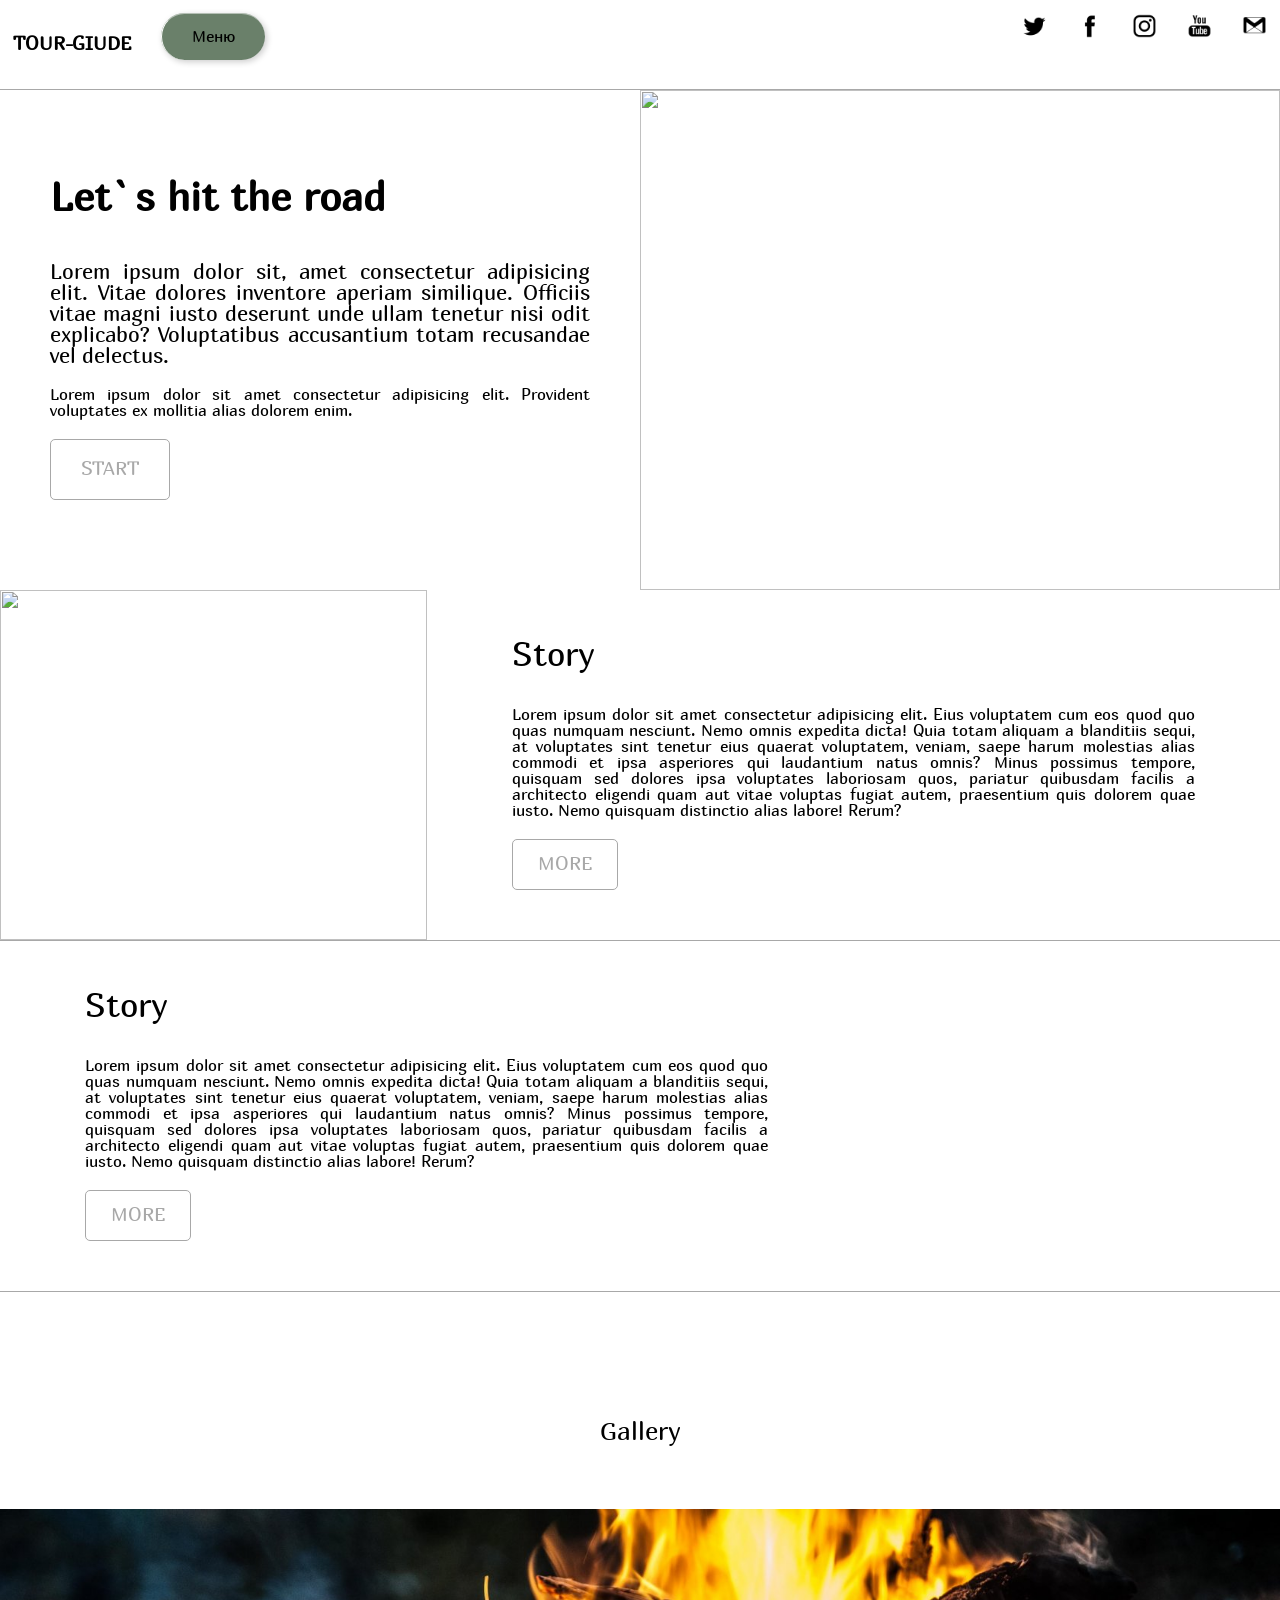
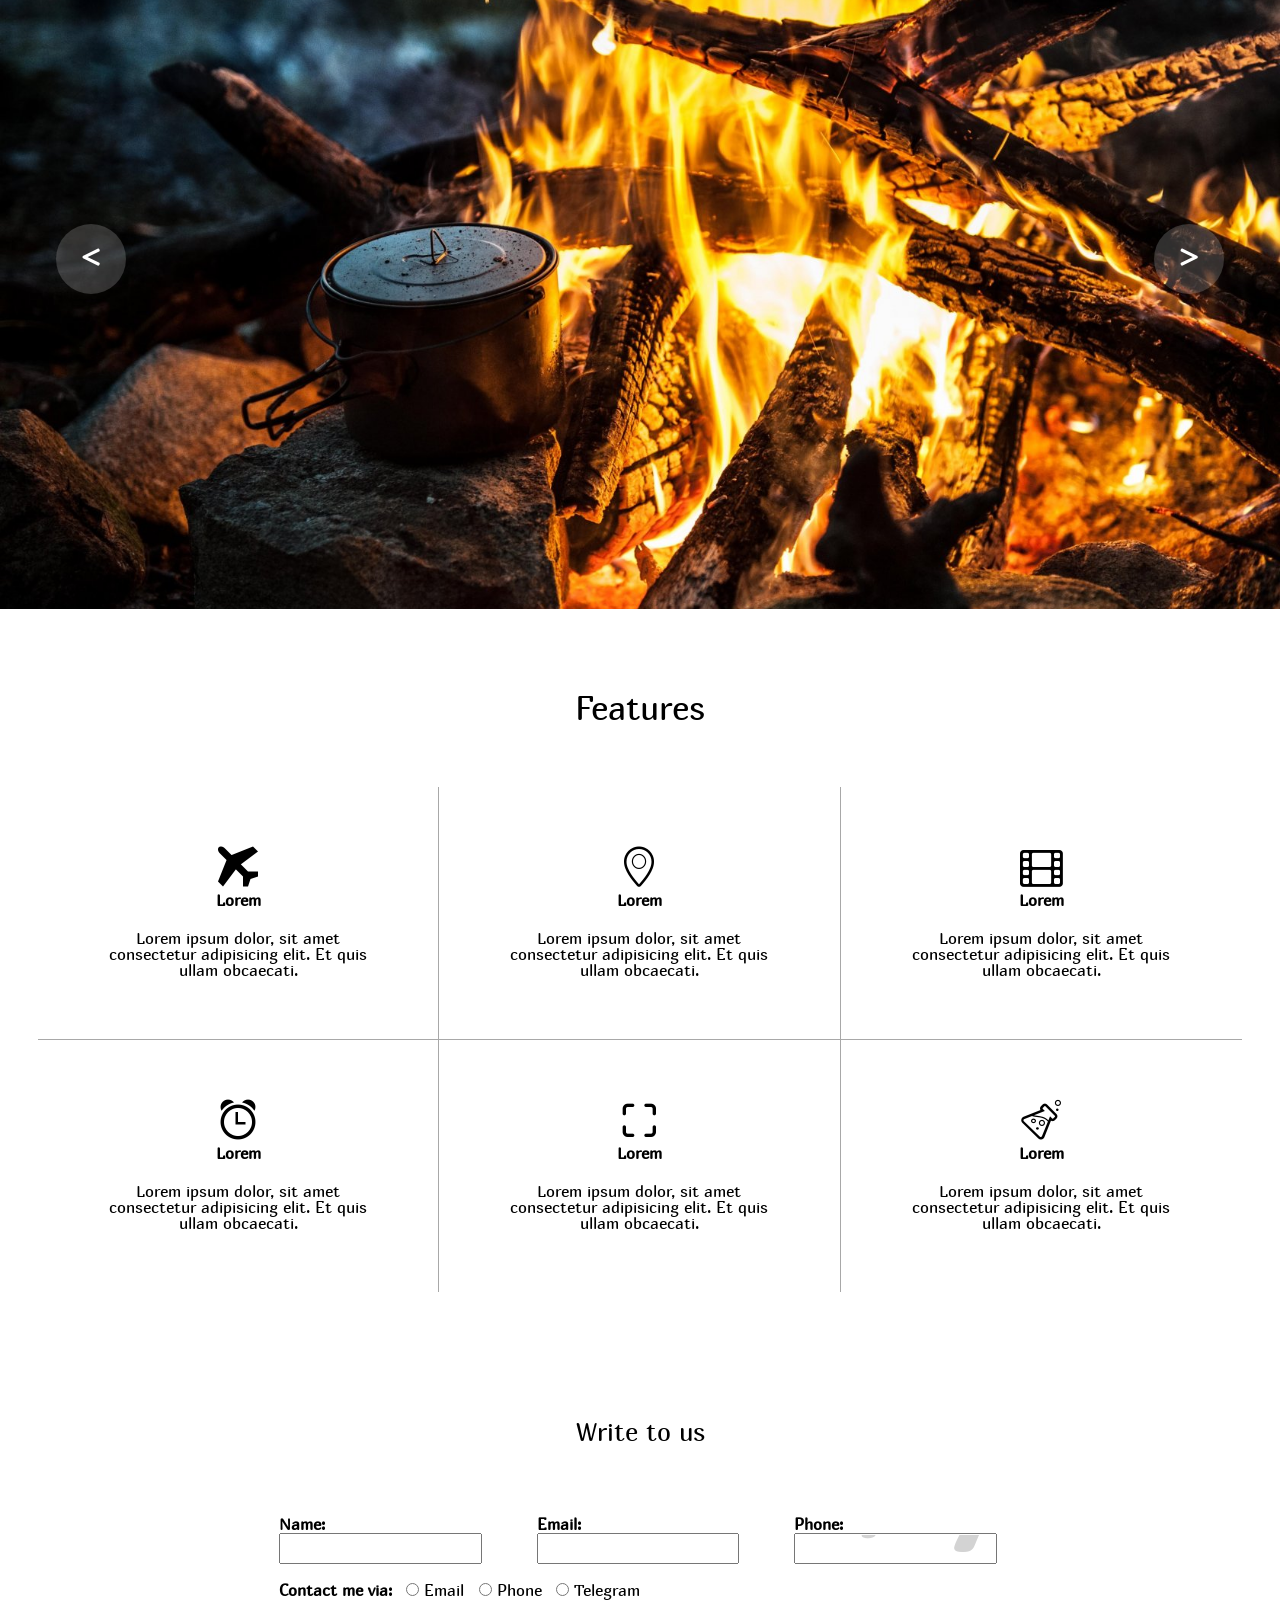
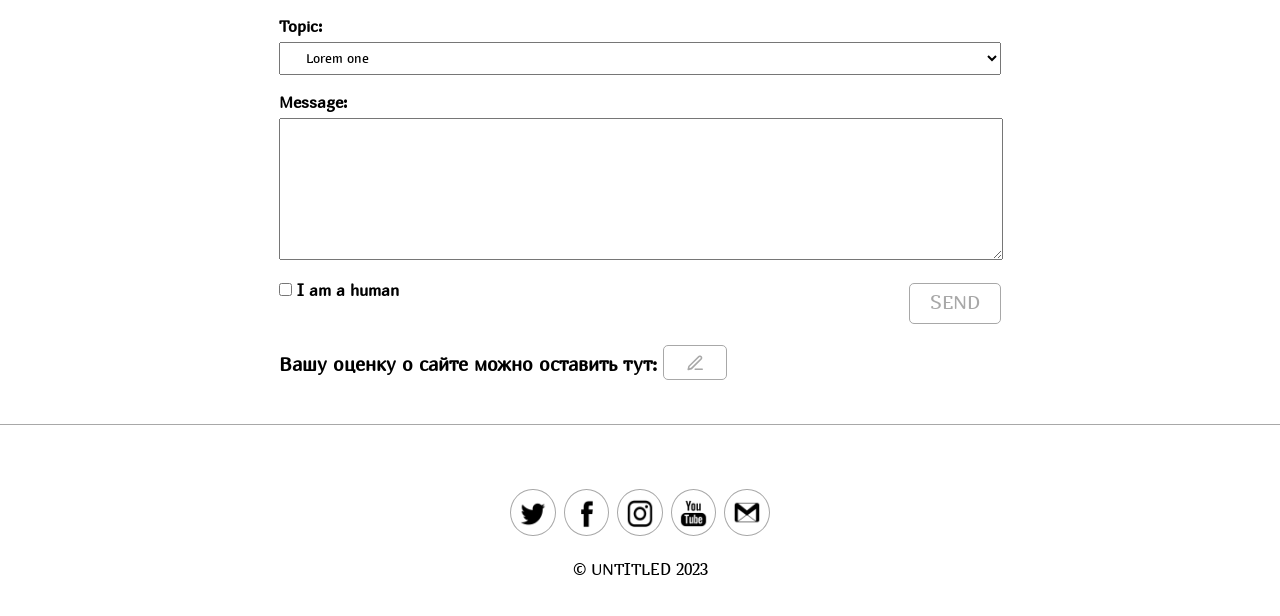
==== commit 8f93dd26: "menu" ====
--- a/index.html
+++ b/index.html
@@ -8,6 +8,12 @@
     <link rel="stylesheet" href="icomoon/style.css">
     <link rel="stylesheet/less" type="text/less" href="style.less">
     <link rel="stylesheet" href="style.css">
+    <link rel="stylesheet" href="superfish.css">
+    <script src="https://code.jquery.com/jquery-3.7.1.js"></script>
+    <script src="hoverIntent.js"></script>
+    <script src="superfish.js"></script>
+    <script src="script.js"></script>
+    
 </head>
 <body>
     <header>
@@ -15,18 +21,63 @@
             <div class="logo">
                 tour-giude
             </div>
-            <div>
-                <a href="#">Stories</a>
-            </div>
-            <div>
-                <a href="#">Gallery</a>
-            </div>
-            <div>
-                <a href="#">Features</a>
-            </div>
-            <div>
-                <a href="#">Write to us</a>
-            </div>
+            <ul class="sf-menu">
+                <li class="current">
+                    <a href="#">Меню</a>
+                    <ul class="A">
+                        <li class="current">
+                            <a href="#">Контакты</a>
+                        </li>
+                        <li class="current">
+                            <a href="#">Туры</a>
+                            <ul class="AA">
+                                <li class="current">
+                                    <a href="#">Групповые</a>
+                                    <ul class="AAA">
+                                        <li>
+                                            <a href="#">Компания до 3 человек</a>
+                                        </li>
+                                        <li>
+                                            <a href="#">Компания до 5 человек</a>
+                                        </li>
+                                        <li>
+                                            <a href="#">Компания до 10 человек</a>
+                                        </li>
+                                    </ul>
+                                </li>
+                                <li class="current">
+                                    <a href="#">Одиночные</a>
+                                    <ul class="AAA">
+                                        <li>
+                                            <a href="#">С гидом</a>
+                                        </li>
+                                        <li>
+                                            <a href="#">Без гида</a>
+                                        </li>
+                                    </ul>
+                                </li>
+                            </ul>
+                        </li>
+                        <li class="current">
+                            <a href="#">Информация о нас</a>
+                        </li>
+                        <li class="current">
+                            <a href="#">Аренда оборудования</a>
+                            <ul class="AA">
+                                <li>
+                                    <a href="#">Палатки</a>
+                                </li>
+                                <li>
+                                    <a href="#">Турестическое снаряжение</a>
+                                </li>
+                                <li>
+                                    <a href="#">Посуда</a>
+                                </li>
+                            </ul>
+                        </li>
+                    </ul>
+                </li>
+            </ul>
         </div>
 
         <div class="head_two">
@@ -263,7 +314,5 @@
         </div>
     </footer>  
     
-    
-    <script src="script.js"></script>
 </body>
 </html>
--- a/style.css
+++ b/style.css
@@ -35,6 +35,7 @@
   text-transform: uppercase;
   font-size: 14pt;
   font-weight: bolder;
+  align-self: center;
 }
 .head_one a {
   text-decoration: none;
--- a/superfish.css
+++ b/superfish.css
@@ -0,0 +1,114 @@
+/*** ESSENTIAL STYLES ***/
+.sf-menu, .sf-menu * {
+	margin: 0;
+	padding: 0;
+	list-style: none;
+	border-radius: 50px;
+}
+.sf-menu li {
+	position: relative;
+}
+.sf-menu ul {
+	position: absolute;
+	display: none;
+	top: 100%;
+	left: 0;
+	z-index: 99;
+}
+.sf-menu > li {
+	float: left;
+}
+.sf-menu li:hover > ul,
+.sf-menu li.sfHover > ul {
+	display: block;
+}
+
+.sf-menu a {
+	display: block;
+	position: relative;
+}
+.sf-menu ul ul {
+	top: 0;
+	left: 100%;
+}
+
+
+/*** DEMO SKIN ***/
+.sf-menu {
+	float: left;
+	margin-bottom: 1em;
+}
+.sf-menu ul {
+	min-width: 12em; /* allow long menu items to determine submenu width */
+	*width: 12em; /* no auto sub width for IE7, see white-space comment below */
+}
+.sf-menu a {
+	box-shadow: 2px 2px 6px rgba(0,0,0,.2);
+	border-left: 1px solid #fff;
+	border-top: 1px solid #dFeEFF; /* fallback colour must use full shorthand */
+	border-top: 1px solid rgba(255,255,255,.5);
+	padding: 15px 30px;
+	text-decoration: none;
+	zoom: 1; /* IE7 */
+}
+.sf-menu a {
+	color: #000000;
+}
+.sf-menu li {
+	background: #264726af;
+	white-space: nowrap; /* no need for Supersubs plugin */
+	*white-space: normal; /* ...unless you support IE7 (let it wrap) */
+	-webkit-transition: background .2s;
+	transition: background .2s;
+}
+.sf-menu ul li {
+	background: #264726af;
+}
+.sf-menu ul ul li {
+	background: #264726af;
+}
+.sf-menu li:hover,
+.sf-menu li.sfHover {
+	background: #427842b1;
+	/* only transition out, not in */
+	-webkit-transition: none;
+	transition: none;
+}
+
+/*** arrows (for all except IE7) **/
+.sf-arrows .sf-with-ul {
+	padding-right: 2.5em;
+	*padding-right: 1em; /* no CSS arrows for IE7 (lack pseudo-elements) */
+}
+/* styling for both css and generated arrows */
+.sf-arrows .sf-with-ul:after {
+	content: '';
+	position: absolute;
+	top: 50%;
+	right: 1em;
+	margin-top: -3px;
+	height: 0;
+	width: 0;
+	/* order of following 3 rules important for fallbacks to work */
+	border: 5px solid transparent;
+	border-top-color: #dFeEFF; /* edit this to suit design (no rgba in IE8) */
+	border-top-color: rgba(255,255,255,.5);
+}
+.sf-arrows > li > .sf-with-ul:focus:after,
+.sf-arrows > li:hover > .sf-with-ul:after,
+.sf-arrows > .sfHover > .sf-with-ul:after {
+	border-top-color: white; /* IE8 fallback colour */
+}
+/* styling for right-facing arrows */
+.sf-arrows ul .sf-with-ul:after {
+	margin-top: -5px;
+	margin-right: -3px;
+	border-color: transparent;
+	border-left-color: #dFeEFF; /* edit this to suit design (no rgba in IE8) */
+	border-left-color: rgba(255,255,255,.5);
+}
+.sf-arrows ul li > .sf-with-ul:focus:after,
+.sf-arrows ul li:hover > .sf-with-ul:after,
+.sf-arrows ul .sfHover > .sf-with-ul:after {
+	border-left-color: white;
+}
